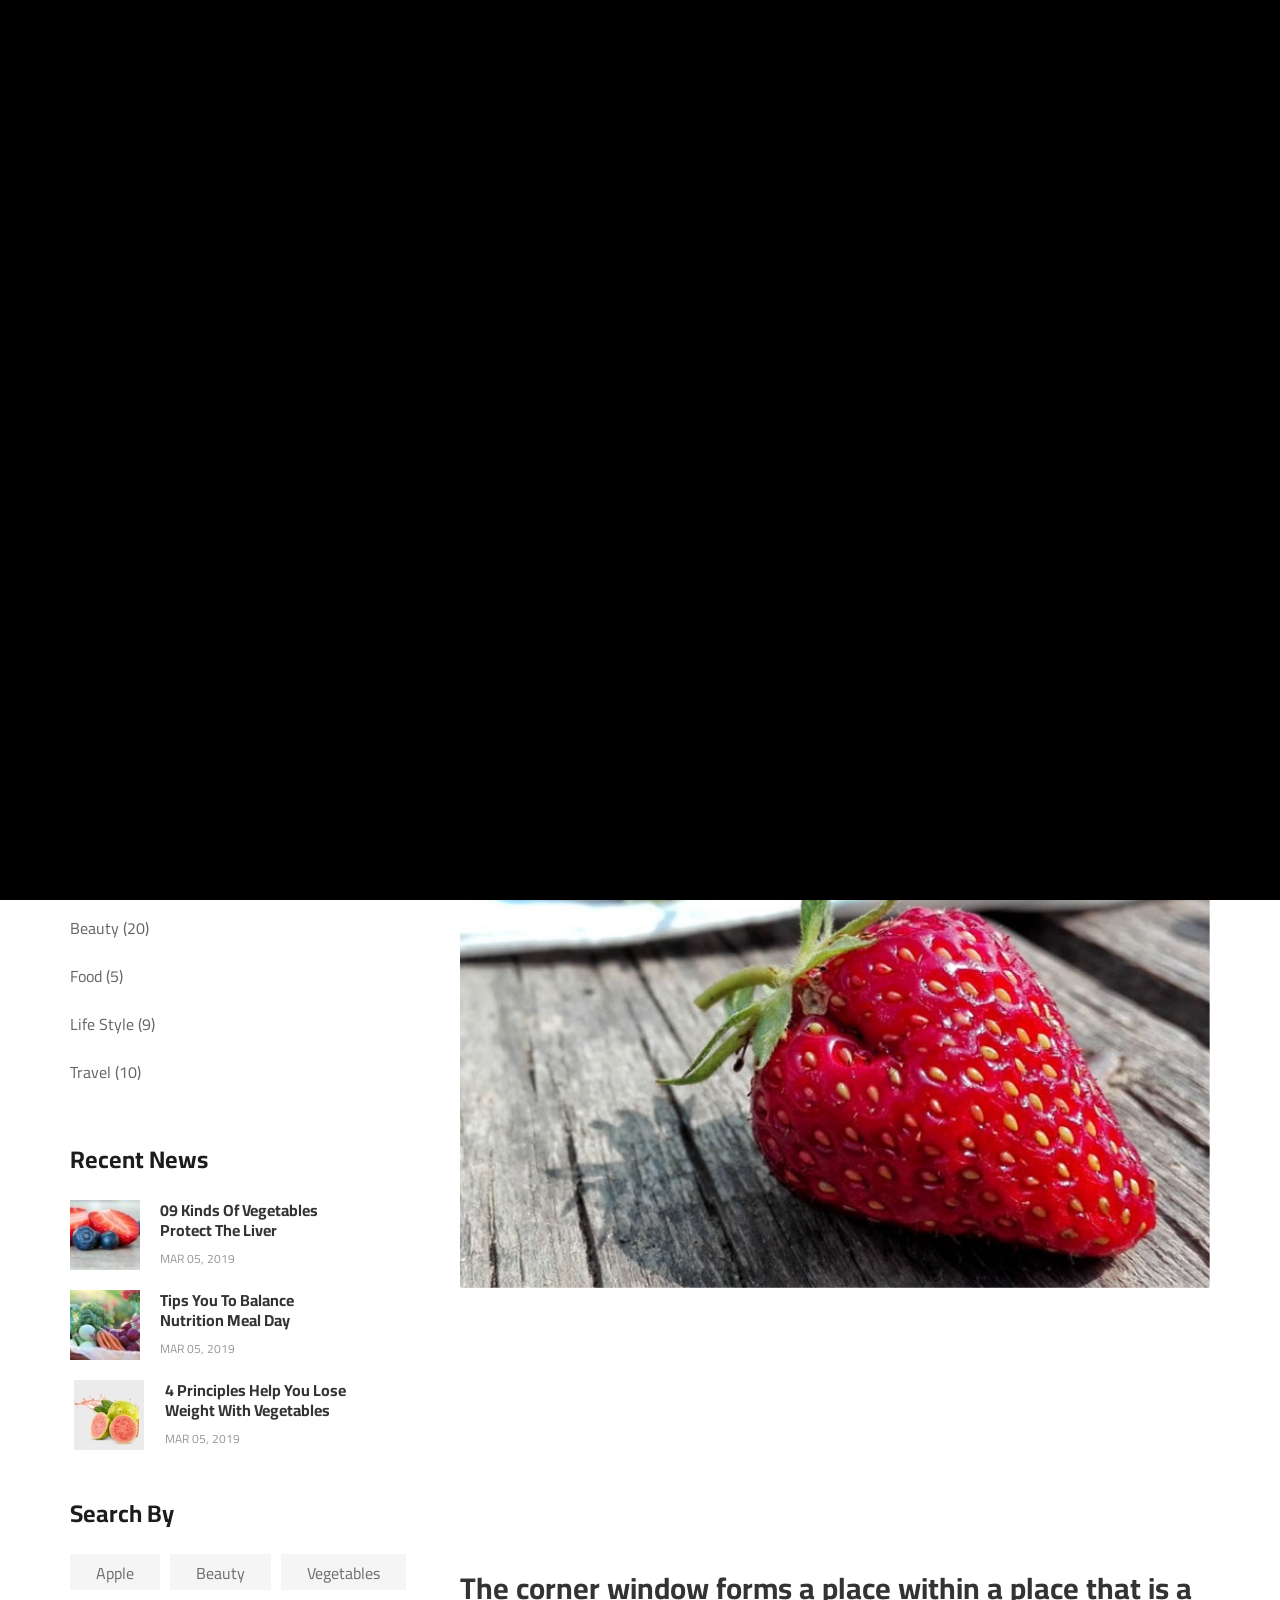
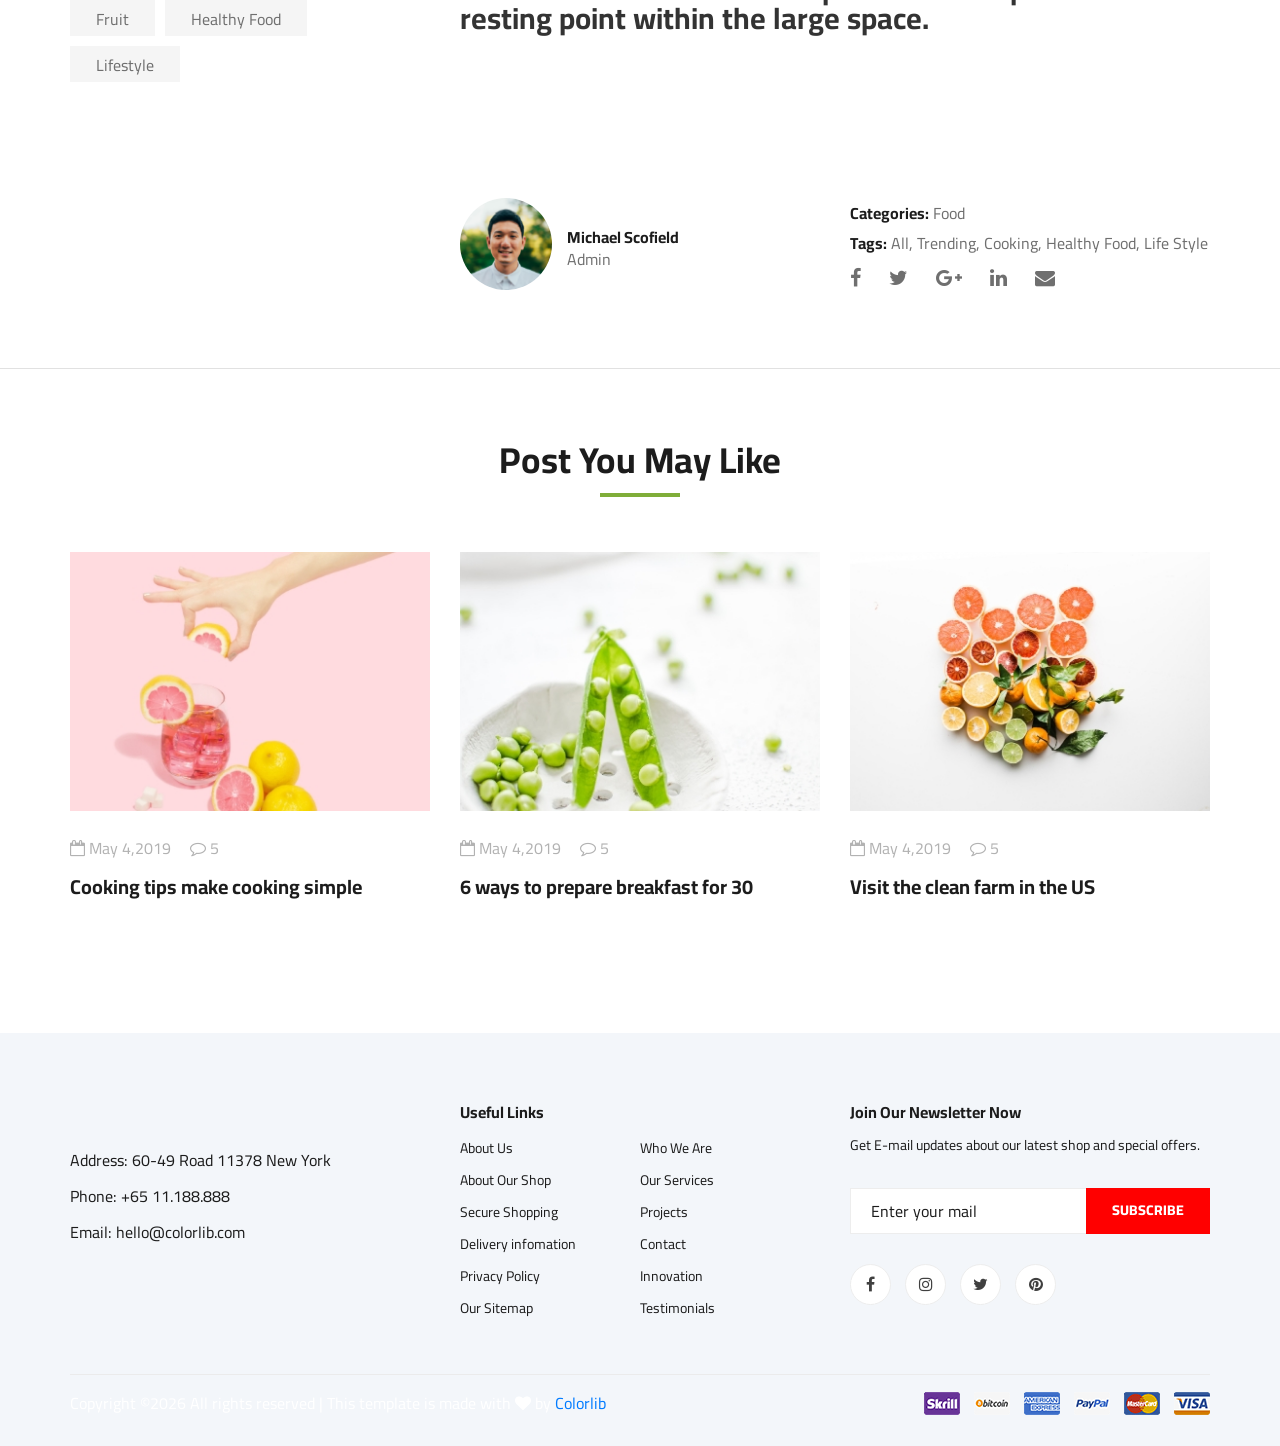
==== blog-details.html @ d7f4dfcf "Primera subida" ====
<!DOCTYPE html>
<html lang="zxx">

<head>
    <meta charset="UTF-8">
    <meta name="description" content="Ogani Template">
    <meta name="keywords" content="Ogani, unica, creative, html">
    <meta name="viewport" content="width=device-width, initial-scale=1.0">
    <meta http-equiv="X-UA-Compatible" content="ie=edge">
    <title>Ogani | Template</title>

    <!-- Google Font -->
    <link href="https://fonts.googleapis.com/css2?family=Cairo:wght@200;300;400;600;900&display=swap" rel="stylesheet">

    <!-- Css Styles -->
    <link rel="stylesheet" href="css/bootstrap.min.css" type="text/css">
    <link rel="stylesheet" href="css/font-awesome.min.css" type="text/css">
    <link rel="stylesheet" href="css/elegant-icons.css" type="text/css">
    <link rel="stylesheet" href="css/nice-select.css" type="text/css">
    <link rel="stylesheet" href="css/jquery-ui.min.css" type="text/css">
    <link rel="stylesheet" href="css/owl.carousel.min.css" type="text/css">
    <link rel="stylesheet" href="css/slicknav.min.css" type="text/css">
    <link rel="stylesheet" href="css/style.css" type="text/css">
</head>

<body>
    <!-- Page Preloder -->
    <div id="preloder">
        <div class="loader"></div>
    </div>

    <!-- Humberger Begin -->
    <div class="humberger__menu__overlay"></div>
    <div class="humberger__menu__wrapper">
        <div class="humberger__menu__logo">
            <a href="#"><img src="img/logo.png" alt=""></a>
        </div>
        <div class="humberger__menu__cart">
            <ul>
                <li><a href="#"><i class="fa fa-heart"></i> <span>1</span></a></li>
                <li><a href="#"><i class="fa fa-shopping-bag"></i> <span>3</span></a></li>
            </ul>
            <div class="header__cart__price">item: <span>$150.00</span></div>
        </div>
        <div class="humberger__menu__widget">
            <div class="header__top__right__language">
                <img src="img/language.png" alt="">
                <div>English</div>
                <span class="arrow_carrot-down"></span>
                <ul>
                    <li><a href="#">Spanis</a></li>
                    <li><a href="#">English</a></li>
                </ul>
            </div>
            <div class="header__top__right__auth">
                <a href="#"><i class="fa fa-user"></i> Login</a>
            </div>
        </div>
        <nav class="humberger__menu__nav mobile-menu">
            <ul>
                <li class="active"><a href="./index.html">Home</a></li>
                <li><a href="./shop-grid.html">Shop</a></li>
                <li><a href="#">Pages</a>
                    <ul class="header__menu__dropdown">
                        <li><a href="./shop-details.html">Shop Details</a></li>
                        <li><a href="./shoping-cart.html">Shoping Cart</a></li>
                        <li><a href="./checkout.html">Check Out</a></li>
                        <li><a href="./blog-details.html">Blog Details</a></li>
                    </ul>
                </li>
                <li><a href="./blog.html">Blog</a></li>
                <li><a href="./contact.html">Contact</a></li>
            </ul>
        </nav>
        <div id="mobile-menu-wrap"></div>
        <div class="header__top__right__social">
            <a href="#"><i class="fa fa-facebook"></i></a>
            <a href="#"><i class="fa fa-twitter"></i></a>
            <a href="#"><i class="fa fa-linkedin"></i></a>
            <a href="#"><i class="fa fa-pinterest-p"></i></a>
        </div>
        <div class="humberger__menu__contact">
            <ul>
                <li><i class="fa fa-envelope"></i> hello@colorlib.com</li>
                <li>Free Shipping for all Order of $99</li>
            </ul>
        </div>
    </div>
    <!-- Humberger End -->

    <!-- Header Section Begin -->
    <header class="header">
        <div class="header__top">
            <div class="container">
                <div class="row">
                    <div class="col-lg-6">
                        <div class="header__top__left">
                            <ul>
                                <li><i class="fa fa-envelope"></i> hello@colorlib.com</li>
                                <li>Free Shipping for all Order of $99</li>
                            </ul>
                        </div>
                    </div>
                    <div class="col-lg-6">
                        <div class="header__top__right">
                            <div class="header__top__right__social">
                                <a href="#"><i class="fa fa-facebook"></i></a>
                                <a href="#"><i class="fa fa-twitter"></i></a>
                                <a href="#"><i class="fa fa-linkedin"></i></a>
                                <a href="#"><i class="fa fa-pinterest-p"></i></a>
                            </div>
                            <div class="header__top__right__language">
                                <img src="img/language.png" alt="">
                                <div>English</div>
                                <span class="arrow_carrot-down"></span>
                                <ul>
                                    <li><a href="#">Spanis</a></li>
                                    <li><a href="#">English</a></li>
                                </ul>
                            </div>
                            <div class="header__top__right__auth">
                                <a href="#"><i class="fa fa-user"></i> Login</a>
                            </div>
                        </div>
                    </div>
                </div>
            </div>
        </div>
        <div class="container">
            <div class="row">
                <div class="col-lg-3">
                    <div class="header__logo">
                        <a href="./index.html"><img src="img/logo.png" alt=""></a>
                    </div>
                </div>
                <div class="col-lg-6">
                    <nav class="header__menu">
                        <ul>
                            <li><a href="./index.html">Home</a></li>
                            <li><a href="./shop-grid.html">Shop</a></li>
                            <li><a href="#">Pages</a>
                                <ul class="header__menu__dropdown">
                                    <li><a href="./shop-details.html">Shop Details</a></li>
                                    <li><a href="./shoping-cart.html">Shoping Cart</a></li>
                                    <li><a href="./checkout.html">Check Out</a></li>
                                    <li><a href="./blog-details.html">Blog Details</a></li>
                                </ul>
                            </li>
                            <li class="active"><a href="./blog.html">Blog</a></li>
                            <li><a href="./contact.html">Contact</a></li>
                        </ul>
                    </nav>
                </div>
                <div class="col-lg-3">
                    <div class="header__cart">
                        <ul>
                            <li><a href="#"><i class="fa fa-heart"></i> <span>1</span></a></li>
                            <li><a href="#"><i class="fa fa-shopping-bag"></i> <span>3</span></a></li>
                        </ul>
                        <div class="header__cart__price">item: <span>$150.00</span></div>
                    </div>
                </div>
            </div>
            <div class="humberger__open">
                <i class="fa fa-bars"></i>
            </div>
        </div>
    </header>
    <!-- Header Section End -->

    <!-- Hero Section Begin -->
    <section class="hero hero-normal">
        <div class="container">
            <div class="row">
                <div class="col-lg-3">
                    <div class="hero__categories">
                        <div class="hero__categories__all">
                            <i class="fa fa-bars"></i>
                            <span>All departments</span>
                        </div>
                        <ul>
                            <li><a href="#">Fresh Meat</a></li>
                            <li><a href="#">Vegetables</a></li>
                            <li><a href="#">Fruit & Nut Gifts</a></li>
                            <li><a href="#">Fresh Berries</a></li>
                            <li><a href="#">Ocean Foods</a></li>
                            <li><a href="#">Butter & Eggs</a></li>
                            <li><a href="#">Fastfood</a></li>
                            <li><a href="#">Fresh Onion</a></li>
                            <li><a href="#">Papayaya & Crisps</a></li>
                            <li><a href="#">Oatmeal</a></li>
                            <li><a href="#">Fresh Bananas</a></li>
                        </ul>
                    </div>
                </div>
                <div class="col-lg-9">
                    <div class="hero__search">
                        <div class="hero__search__form">
                            <form action="#">
                                <div class="hero__search__categories">
                                    All Categories
                                    <span class="arrow_carrot-down"></span>
                                </div>
                                <input type="text" placeholder="What do yo u need?">
                                <button type="submit" class="site-btn">SEARCH</button>
                            </form>
                        </div>
                        <div class="hero__search__phone">
                            <div class="hero__search__phone__icon">
                                <i class="fa fa-phone"></i>
                            </div>
                            <div class="hero__search__phone__text">
                                <h5>+65 11.188.888</h5>
                                <span>support 24/7 time</span>
                            </div>
                        </div>
                    </div>
                </div>
            </div>
        </div>
    </section>
    <!-- Hero Section End -->

    <!-- Blog Details Hero Begin -->
    <section class="blog-details-hero set-bg" data-setbg="img/blog/details/details-hero.jpg">
        <div class="container">
            <div class="row">
                <div class="col-lg-12">
                    <div class="blog__details__hero__text">
                        <h2>The Moment You Need To Remove Garlic From The Menu</h2>
                        <ul>
                            <li>By Michael Scofield</li>
                            <li>January 14, 2019</li>
                            <li>8 Comments</li>
                        </ul>
                    </div>
                </div>
            </div>
        </div>
    </section>
    <!-- Blog Details Hero End -->

    <!-- Blog Details Section Begin -->
    <section class="blog-details spad">
        <div class="container">
            <div class="row">
                <div class="col-lg-4 col-md-5 order-md-1 order-2">
                    <div class="blog__sidebar">
                        <div class="blog__sidebar__search">
                            <form action="#">
                                <input type="text" placeholder="Search...">
                                <button type="submit"><span class="icon_search"></span></button>
                            </form>
                        </div>
                        <div class="blog__sidebar__item">
                            <h4>Categories</h4>
                            <ul>
                                <li><a href="#">All</a></li>
                                <li><a href="#">Beauty (20)</a></li>
                                <li><a href="#">Food (5)</a></li>
                                <li><a href="#">Life Style (9)</a></li>
                                <li><a href="#">Travel (10)</a></li>
                            </ul>
                        </div>
                        <div class="blog__sidebar__item">
                            <h4>Recent News</h4>
                            <div class="blog__sidebar__recent">
                                <a href="#" class="blog__sidebar__recent__item">
                                    <div class="blog__sidebar__recent__item__pic">
                                        <img src="img/blog/sidebar/sr-1.jpg" alt="">
                                    </div>
                                    <div class="blog__sidebar__recent__item__text">
                                        <h6>09 Kinds Of Vegetables<br /> Protect The Liver</h6>
                                        <span>MAR 05, 2019</span>
                                    </div>
                                </a>
                                <a href="#" class="blog__sidebar__recent__item">
                                    <div class="blog__sidebar__recent__item__pic">
                                        <img src="img/blog/sidebar/sr-2.jpg" alt="">
                                    </div>
                                    <div class="blog__sidebar__recent__item__text">
                                        <h6>Tips You To Balance<br /> Nutrition Meal Day</h6>
                                        <span>MAR 05, 2019</span>
                                    </div>
                                </a>
                                <a href="#" class="blog__sidebar__recent__item">
                                    <div class="blog__sidebar__recent__item__pic">
                                        <img src="img/blog/sidebar/sr-3.jpg" alt="">
                                    </div>
                                    <div class="blog__sidebar__recent__item__text">
                                        <h6>4 Principles Help You Lose <br />Weight With Vegetables</h6>
                                        <span>MAR 05, 2019</span>
                                    </div>
                                </a>
                            </div>
                        </div>
                        <div class="blog__sidebar__item">
                            <h4>Search By</h4>
                            <div class="blog__sidebar__item__tags">
                                <a href="#">Apple</a>
                                <a href="#">Beauty</a>
                                <a href="#">Vegetables</a>
                                <a href="#">Fruit</a>
                                <a href="#">Healthy Food</a>
                                <a href="#">Lifestyle</a>
                            </div>
                        </div>
                    </div>
                </div>
                <div class="col-lg-8 col-md-7 order-md-1 order-1">
                    <div class="blog__details__text">
                        <img src="img/blog/details/details-pic.jpg" alt="">
                        <p>Sed porttitor lectus nibh. Vestibulum ac diam sit amet quam vehicula elementum sed sit amet
                            dui. Curabitur non nulla sit amet nisl tempus convallis quis ac lectus. Mauris blandit
                            aliquet elit, eget tincidunt nibh pulvinar a. Vivamus magna justo, lacinia eget consectetur
                            sed, convallis at tellus. Sed porttitor lectus nibh. Donec sollicitudin molestie malesuada.
                            Curabitur non nulla sit amet nisl tempus convallis quis ac lectus. Proin eget tortor risus.
                            Donec rutrum congue leo eget malesuada. Curabitur non nulla sit amet nisl tempus convallis
                            quis ac lectus. Donec sollicitudin molestie malesuada. Nulla quis lorem ut libero malesuada
                            feugiat. Curabitur arcu erat, accumsan id imperdiet et, porttitor at sem.</p>
                        <h3>The corner window forms a place within a place that is a resting point within the large
                            space.</h3>
                        <p>The study area is located at the back with a view of the vast nature. Together with the other
                            buildings, a congruent story has been managed in which the whole has a reinforcing effect on
                            the components. The use of materials seeks connection to the main house, the adjacent
                            stables</p>
                    </div>
                    <div class="blog__details__content">
                        <div class="row">
                            <div class="col-lg-6">
                                <div class="blog__details__author">
                                    <div class="blog__details__author__pic">
                                        <img src="img/blog/details/details-author.jpg" alt="">
                                    </div>
                                    <div class="blog__details__author__text">
                                        <h6>Michael Scofield</h6>
                                        <span>Admin</span>
                                    </div>
                                </div>
                            </div>
                            <div class="col-lg-6">
                                <div class="blog__details__widget">
                                    <ul>
                                        <li><span>Categories:</span> Food</li>
                                        <li><span>Tags:</span> All, Trending, Cooking, Healthy Food, Life Style</li>
                                    </ul>
                                    <div class="blog__details__social">
                                        <a href="#"><i class="fa fa-facebook"></i></a>
                                        <a href="#"><i class="fa fa-twitter"></i></a>
                                        <a href="#"><i class="fa fa-google-plus"></i></a>
                                        <a href="#"><i class="fa fa-linkedin"></i></a>
                                        <a href="#"><i class="fa fa-envelope"></i></a>
                                    </div>
                                </div>
                            </div>
                        </div>
                    </div>
                </div>
            </div>
        </div>
    </section>
    <!-- Blog Details Section End -->

    <!-- Related Blog Section Begin -->
    <section class="related-blog spad">
        <div class="container">
            <div class="row">
                <div class="col-lg-12">
                    <div class="section-title related-blog-title">
                        <h2>Post You May Like</h2>
                    </div>
                </div>
            </div>
            <div class="row">
                <div class="col-lg-4 col-md-4 col-sm-6">
                    <div class="blog__item">
                        <div class="blog__item__pic">
                            <img src="img/blog/blog-1.jpg" alt="">
                        </div>
                        <div class="blog__item__text">
                            <ul>
                                <li><i class="fa fa-calendar-o"></i> May 4,2019</li>
                                <li><i class="fa fa-comment-o"></i> 5</li>
                            </ul>
                            <h5><a href="#">Cooking tips make cooking simple</a></h5>
                            <p>Sed quia non numquam modi tempora indunt ut labore et dolore magnam aliquam quaerat </p>
                        </div>
                    </div>
                </div>
                <div class="col-lg-4 col-md-4 col-sm-6">
                    <div class="blog__item">
                        <div class="blog__item__pic">
                            <img src="img/blog/blog-2.jpg" alt="">
                        </div>
                        <div class="blog__item__text">
                            <ul>
                                <li><i class="fa fa-calendar-o"></i> May 4,2019</li>
                                <li><i class="fa fa-comment-o"></i> 5</li>
                            </ul>
                            <h5><a href="#">6 ways to prepare breakfast for 30</a></h5>
                            <p>Sed quia non numquam modi tempora indunt ut labore et dolore magnam aliquam quaerat </p>
                        </div>
                    </div>
                </div>
                <div class="col-lg-4 col-md-4 col-sm-6">
                    <div class="blog__item">
                        <div class="blog__item__pic">
                            <img src="img/blog/blog-3.jpg" alt="">
                        </div>
                        <div class="blog__item__text">
                            <ul>
                                <li><i class="fa fa-calendar-o"></i> May 4,2019</li>
                                <li><i class="fa fa-comment-o"></i> 5</li>
                            </ul>
                            <h5><a href="#">Visit the clean farm in the US</a></h5>
                            <p>Sed quia non numquam modi tempora indunt ut labore et dolore magnam aliquam quaerat </p>
                        </div>
                    </div>
                </div>
            </div>
        </div>
    </section>
    <!-- Related Blog Section End -->

    <!-- Footer Section Begin -->
    <footer class="footer spad">
        <div class="container">
            <div class="row">
                <div class="col-lg-3 col-md-6 col-sm-6">
                    <div class="footer__about">
                        <div class="footer__about__logo">
                            <a href="./index.html"><img src="img/logo.png" alt=""></a>
                        </div>
                        <ul>
                            <li>Address: 60-49 Road 11378 New York</li>
                            <li>Phone: +65 11.188.888</li>
                            <li>Email: hello@colorlib.com</li>
                        </ul>
                    </div>
                </div>
                <div class="col-lg-4 col-md-6 col-sm-6 offset-lg-1">
                    <div class="footer__widget">
                        <h6>Useful Links</h6>
                        <ul>
                            <li><a href="#">About Us</a></li>
                            <li><a href="#">About Our Shop</a></li>
                            <li><a href="#">Secure Shopping</a></li>
                            <li><a href="#">Delivery infomation</a></li>
                            <li><a href="#">Privacy Policy</a></li>
                            <li><a href="#">Our Sitemap</a></li>
                        </ul>
                        <ul>
                            <li><a href="#">Who We Are</a></li>
                            <li><a href="#">Our Services</a></li>
                            <li><a href="#">Projects</a></li>
                            <li><a href="#">Contact</a></li>
                            <li><a href="#">Innovation</a></li>
                            <li><a href="#">Testimonials</a></li>
                        </ul>
                    </div>
                </div>
                <div class="col-lg-4 col-md-12">
                    <div class="footer__widget">
                        <h6>Join Our Newsletter Now</h6>
                        <p>Get E-mail updates about our latest shop and special offers.</p>
                        <form action="#">
                            <input type="text" placeholder="Enter your mail">
                            <button type="submit" class="site-btn">Subscribe</button>
                        </form>
                        <div class="footer__widget__social">
                            <a href="#"><i class="fa fa-facebook"></i></a>
                            <a href="#"><i class="fa fa-instagram"></i></a>
                            <a href="#"><i class="fa fa-twitter"></i></a>
                            <a href="#"><i class="fa fa-pinterest"></i></a>
                        </div>
                    </div>
                </div>
            </div>
            <div class="row">
                <div class="col-lg-12">
                    <div class="footer__copyright">
                        <div class="footer__copyright__text"><p><!-- Link back to Colorlib can't be removed. Template is licensed under CC BY 3.0. -->
  Copyright &copy;<script>document.write(new Date().getFullYear());</script> All rights reserved | This template is made with <i class="fa fa-heart" aria-hidden="true"></i> by <a href="https://colorlib.com" target="_blank">Colorlib</a>
  <!-- Link back to Colorlib can't be removed. Template is licensed under CC BY 3.0. --></p></div>
                        <div class="footer__copyright__payment"><img src="img/payment-item.png" alt=""></div>
                    </div>
                </div>
            </div>
        </div>
    </footer>
    <!-- Footer Section End -->

    <!-- Js Plugins -->
    <script src="js/jquery-3.3.1.min.js"></script>
    <script src="js/bootstrap.min.js"></script>
    <script src="js/jquery.nice-select.min.js"></script>
    <script src="js/jquery-ui.min.js"></script>
    <script src="js/jquery.slicknav.js"></script>
    <script src="js/mixitup.min.js"></script>
    <script src="js/owl.carousel.min.js"></script>
    <script src="js/main.js"></script>



</body>

</html>
---- css/elegant-icons.css ----
@font-face {
	font-family: 'ElegantIcons';
	src:url('../fonts/ElegantIcons.eot');
	src:url('../fonts/ElegantIcons.eot?#iefix') format('embedded-opentype'),
		url('../fonts/ElegantIcons.woff') format('woff'),
		url('../fonts/ElegantIcons.ttf') format('truetype'),
		url('../fonts/ElegantIcons.svg#ElegantIcons') format('svg');
	font-weight: normal;
	font-style: normal;
}

/* Use the following CSS code if you want to use data attributes for inserting your icons */
[data-icon]:before {
	font-family: 'ElegantIcons';
	content: attr(data-icon);
	speak: none;
	font-weight: normal;
	font-variant: normal;
	text-transform: none;
	line-height: 1;
	-webkit-font-smoothing: antialiased;
	-moz-osx-font-smoothing: grayscale;
}

/* Use the following CSS code if you want to have a class per icon */
/*
Instead of a list of all class selectors,
you can use the generic selector below, but it's slower:
[class*="your-class-prefix"] {
*/
.arrow_up, .arrow_down, .arrow_left, .arrow_right, .arrow_left-up, .arrow_right-up, .arrow_right-down, .arrow_left-down, .arrow-up-down, .arrow_up-down_alt, .arrow_left-right_alt, .arrow_left-right, .arrow_expand_alt2, .arrow_expand_alt, .arrow_condense, .arrow_expand, .arrow_move, .arrow_carrot-up, .arrow_carrot-down, .arrow_carrot-left, .arrow_carrot-right, .arrow_carrot-2up, .arrow_carrot-2down, .arrow_carrot-2left, .arrow_carrot-2right, .arrow_carrot-up_alt2, .arrow_carrot-down_alt2, .arrow_carrot-left_alt2, .arrow_carrot-right_alt2, .arrow_carrot-2up_alt2, .arrow_carrot-2down_alt2, .arrow_carrot-2left_alt2, .arrow_carrot-2right_alt2, .arrow_triangle-up, .arrow_triangle-down, .arrow_triangle-left, .arrow_triangle-right, .arrow_triangle-up_alt2, .arrow_triangle-down_alt2, .arrow_triangle-left_alt2, .arrow_triangle-right_alt2, .arrow_back, .icon_minus-06, .icon_plus, .icon_close, .icon_check, .icon_minus_alt2, .icon_plus_alt2, .icon_close_alt2, .icon_check_alt2, .icon_zoom-out_alt, .icon_zoom-in_alt, .icon_search, .icon_box-empty, .icon_box-selected, .icon_minus-box, .icon_plus-box, .icon_box-checked, .icon_circle-empty, .icon_circle-slelected, .icon_stop_alt2, .icon_stop, .icon_pause_alt2, .icon_pause, .icon_menu, .icon_menu-square_alt2, .icon_menu-circle_alt2, .icon_ul, .icon_ol, .icon_adjust-horiz, .icon_adjust-vert, .icon_document_alt, .icon_documents_alt, .icon_pencil, .icon_pencil-edit_alt, .icon_pencil-edit, .icon_folder-alt, .icon_folder-open_alt, .icon_folder-add_alt, .icon_info_alt, .icon_error-oct_alt, .icon_error-circle_alt, .icon_error-triangle_alt, .icon_question_alt2, .icon_question, .icon_comment_alt, .icon_chat_alt, .icon_vol-mute_alt, .icon_volume-low_alt, .icon_volume-high_alt, .icon_quotations, .icon_quotations_alt2, .icon_clock_alt, .icon_lock_alt, .icon_lock-open_alt, .icon_key_alt, .icon_cloud_alt, .icon_cloud-upload_alt, .icon_cloud-download_alt, .icon_image, .icon_images, .icon_lightbulb_alt, .icon_gift_alt, .icon_house_alt, .icon_genius, .icon_mobile, .icon_tablet, .icon_laptop, .icon_desktop, .icon_camera_alt, .icon_mail_alt, .icon_cone_alt, .icon_ribbon_alt, .icon_bag_alt, .icon_creditcard, .icon_cart_alt, .icon_paperclip, .icon_tag_alt, .icon_tags_alt, .icon_trash_alt, .icon_cursor_alt, .icon_mic_alt, .icon_compass_alt, .icon_pin_alt, .icon_pushpin_alt, .icon_map_alt, .icon_drawer_alt, .icon_toolbox_alt, .icon_book_alt, .icon_calendar, .icon_film, .icon_table, .icon_contacts_alt, .icon_headphones, .icon_lifesaver, .icon_piechart, .icon_refresh, .icon_link_alt, .icon_link, .icon_loading, .icon_blocked, .icon_archive_alt, .icon_heart_alt, .icon_star_alt, .icon_star-half_alt, .icon_star, .icon_star-half, .icon_tools, .icon_tool, .icon_cog, .icon_cogs, .arrow_up_alt, .arrow_down_alt, .arrow_left_alt, .arrow_right_alt, .arrow_left-up_alt, .arrow_right-up_alt, .arrow_right-down_alt, .arrow_left-down_alt, .arrow_condense_alt, .arrow_expand_alt3, .arrow_carrot_up_alt, .arrow_carrot-down_alt, .arrow_carrot-left_alt, .arrow_carrot-right_alt, .arrow_carrot-2up_alt, .arrow_carrot-2dwnn_alt, .arrow_carrot-2left_alt, .arrow_carrot-2right_alt, .arrow_triangle-up_alt, .arrow_triangle-down_alt, .arrow_triangle-left_alt, .arrow_triangle-right_alt, .icon_minus_alt, .icon_plus_alt, .icon_close_alt, .icon_check_alt, .icon_zoom-out, .icon_zoom-in, .icon_stop_alt, .icon_menu-square_alt, .icon_menu-circle_alt, .icon_document, .icon_documents, .icon_pencil_alt, .icon_folder, .icon_folder-open, .icon_folder-add, .icon_folder_upload, .icon_folder_download, .icon_info, .icon_error-circle, .icon_error-oct, .icon_error-triangle, .icon_question_alt, .icon_comment, .icon_chat, .icon_vol-mute, .icon_volume-low, .icon_volume-high, .icon_quotations_alt, .icon_clock, .icon_lock, .icon_lock-open, .icon_key, .icon_cloud, .icon_cloud-upload, .icon_cloud-download, .icon_lightbulb, .icon_gift, .icon_house, .icon_camera, .icon_mail, .icon_cone, .icon_ribbon, .icon_bag, .icon_cart, .icon_tag, .icon_tags, .icon_trash, .icon_cursor, .icon_mic, .icon_compass, .icon_pin, .icon_pushpin, .icon_map, .icon_drawer, .icon_toolbox, .icon_book, .icon_contacts, .icon_archive, .icon_heart, .icon_profile, .icon_group, .icon_grid-2x2, .icon_grid-3x3, .icon_music, .icon_pause_alt, .icon_phone, .icon_upload, .icon_download, .social_facebook, .social_twitter, .social_pinterest, .social_googleplus, .social_tumblr, .social_tumbleupon, .social_wordpress, .social_instagram, .social_dribbble, .social_vimeo, .social_linkedin, .social_rss, .social_deviantart, .social_share, .social_myspace, .social_skype, .social_youtube, .social_picassa, .social_googledrive, .social_flickr, .social_blogger, .social_spotify, .social_delicious, .social_facebook_circle, .social_twitter_circle, .social_pinterest_circle, .social_googleplus_circle, .social_tumblr_circle, .social_stumbleupon_circle, .social_wordpress_circle, .social_instagram_circle, .social_dribbble_circle, .social_vimeo_circle, .social_linkedin_circle, .social_rss_circle, .social_deviantart_circle, .social_share_circle, .social_myspace_circle, .social_skype_circle, .social_youtube_circle, .social_picassa_circle, .social_googledrive_alt2, .social_flickr_circle, .social_blogger_circle, .social_spotify_circle, .social_delicious_circle, .social_facebook_square, .social_twitter_square, .social_pinterest_square, .social_googleplus_square, .social_tumblr_square, .social_stumbleupon_square, .social_wordpress_square, .social_instagram_square, .social_dribbble_square, .social_vimeo_square, .social_linkedin_square, .social_rss_square, .social_deviantart_square, .social_share_square, .social_myspace_square, .social_skype_square, .social_youtube_square, .social_picassa_square, .social_googledrive_square, .social_flickr_square, .social_blogger_square, .social_spotify_square, .social_delicious_square, .icon_printer, .icon_calulator, .icon_building, .icon_floppy, .icon_drive, .icon_search-2, .icon_id, .icon_id-2, .icon_puzzle, .icon_like, .icon_dislike, .icon_mug, .icon_currency, .icon_wallet, .icon_pens, .icon_easel, .icon_flowchart, .icon_datareport, .icon_briefcase, .icon_shield, .icon_percent, .icon_globe, .icon_globe-2, .icon_target, .icon_hourglass, .icon_balance, .icon_rook, .icon_printer-alt, .icon_calculator_alt, .icon_building_alt, .icon_floppy_alt, .icon_drive_alt, .icon_search_alt, .icon_id_alt, .icon_id-2_alt, .icon_puzzle_alt, .icon_like_alt, .icon_dislike_alt, .icon_mug_alt, .icon_currency_alt, .icon_wallet_alt, .icon_pens_alt, .icon_easel_alt, .icon_flowchart_alt, .icon_datareport_alt, .icon_briefcase_alt, .icon_shield_alt, .icon_percent_alt, .icon_globe_alt, .icon_clipboard {
	font-family: 'ElegantIcons';
	speak: none;
	font-style: normal;
	font-weight: normal;
	font-variant: normal;
	text-transform: none;
	line-height: 1;
	-webkit-font-smoothing: antialiased;
}
.arrow_up:before {
	content: "\21";
}
.arrow_down:before {
	content: "\22";
}
.arrow_left:before {
	content: "\23";
}
.arrow_right:before {
	content: "\24";
}
.arrow_left-up:before {
	content: "\25";
}
.arrow_right-up:before {
	content: "\26";
}
.arrow_right-down:before {
	content: "\27";
}
.arrow_left-down:before {
	content: "\28";
}
.arrow-up-down:before {
	content: "\29";
}
.arrow_up-down_alt:before {
	content: "\2a";
}
.arrow_left-right_alt:before {
	content: "\2b";
}
.arrow_left-right:before {
	content: "\2c";
}
.arrow_expand_alt2:before {
	content: "\2d";
}
.arrow_expand_alt:before {
	content: "\2e";
}
.arrow_condense:before {
	content: "\2f";
}
.arrow_expand:before {
	content: "\30";
}
.arrow_move:before {
	content: "\31";
}
.arrow_carrot-up:before {
	content: "\32";
}
.arrow_carrot-down:before {
	content: "\33";
}
.arrow_carrot-left:before {
	content: "\34";
}
.arrow_carrot-right:before {
	content: "\35";
}
.arrow_carrot-2up:before {
	content: "\36";
}
.arrow_carrot-2down:before {
	content: "\37";
}
.arrow_carrot-2left:before {
	content: "\38";
}
.arrow_carrot-2right:before {
	content: "\39";
}
.arrow_carrot-up_alt2:before {
	content: "\3a";
}
.arrow_carrot-down_alt2:before {
	content: "\3b";
}
.arrow_carrot-left_alt2:before {
	content: "\3c";
}
.arrow_carrot-right_alt2:before {
	content: "\3d";
}
.arrow_carrot-2up_alt2:before {
	content: "\3e";
}
.arrow_carrot-2down_alt2:before {
	content: "\3f";
}
.arrow_carrot-2left_alt2:before {
	content: "\40";
}
.arrow_carrot-2right_alt2:before {
	content: "\41";
}
.arrow_triangle-up:before {
	content: "\42";
}
.arrow_triangle-down:before {
	content: "\43";
}
.arrow_triangle-left:before {
	content: "\44";
}
.arrow_triangle-right:before {
	content: "\45";
}
.arrow_triangle-up_alt2:before {
	content: "\46";
}
.arrow_triangle-down_alt2:before {
	content: "\47";
}
.arrow_triangle-left_alt2:before {
	content: "\48";
}
.arrow_triangle-right_alt2:before {
	content: "\49";
}
.arrow_back:before {
	content: "\4a";
}
.icon_minus-06:before {
	content: "\4b";
}
.icon_plus:before {
	content: "\4c";
}
.icon_close:before {
	content: "\4d";
}
.icon_check:before {
	content: "\4e";
}
.icon_minus_alt2:before {
	content: "\4f";
}
.icon_plus_alt2:before {
	content: "\50";
}
.icon_close_alt2:before {
	content: "\51";
}
.icon_check_alt2:before {
	content: "\52";
}
.icon_zoom-out_alt:before {
	content: "\53";
}
.icon_zoom-in_alt:before {
	content: "\54";
}
.icon_search:before {
	content: "\55";
}
.icon_box-empty:before {
	content: "\56";
}
.icon_box-selected:before {
	content: "\57";
}
.icon_minus-box:before {
	content: "\58";
}
.icon_plus-box:before {
	content: "\59";
}
.icon_box-checked:before {
	content: "\5a";
}
.icon_circle-empty:before {
	content: "\5b";
}
.icon_circle-slelected:before {
	content: "\5c";
}
.icon_stop_alt2:before {
	content: "\5d";
}
.icon_stop:before {
	content: "\5e";
}
.icon_pause_alt2:before {
	content: "\5f";
}
.icon_pause:before {
	content: "\60";
}
.icon_menu:before {
	content: "\61";
}
.icon_menu-square_alt2:before {
	content: "\62";
}
.icon_menu-circle_alt2:before {
	content: "\63";
}
.icon_ul:before {
	content: "\64";
}
.icon_ol:before {
	content: "\65";
}
.icon_adjust-horiz:before {
	content: "\66";
}
.icon_adjust-vert:before {
	content: "\67";
}
.icon_document_alt:before {
	content: "\68";
}
.icon_documents_alt:before {
	content: "\69";
}
.icon_pencil:before {
	content: "\6a";
}
.icon_pencil-edit_alt:before {
	content: "\6b";
}
.icon_pencil-edit:before {
	content: "\6c";
}
.icon_folder-alt:before {
	content: "\6d";
}
.icon_folder-open_alt:before {
	content: "\6e";
}
.icon_folder-add_alt:before {
	content: "\6f";
}
.icon_info_alt:before {
	content: "\70";
}
.icon_error-oct_alt:before {
	content: "\71";
}
.icon_error-circle_alt:before {
	content: "\72";
}
.icon_error-triangle_alt:before {
	content: "\73";
}
.icon_question_alt2:before {
	content: "\74";
}
.icon_question:before {
	content: "\75";
}
.icon_comment_alt:before {
	content: "\76";
}
.icon_chat_alt:before {
	content: "\77";
}
.icon_vol-mute_alt:before {
	content: "\78";
}
.icon_volume-low_alt:before {
	content: "\79";
}
.icon_volume-high_alt:before {
	content: "\7a";
}
.icon_quotations:before {
	content: "\7b";
}
.icon_quotations_alt2:before {
	content: "\7c";
}
.icon_clock_alt:before {
	content: "\7d";
}
.icon_lock_alt:before {
	content: "\7e";
}
.icon_lock-open_alt:before {
	content: "\e000";
}
.icon_key_alt:before {
	content: "\e001";
}
.icon_cloud_alt:before {
	content: "\e002";
}
.icon_cloud-upload_alt:before {
	content: "\e003";
}
.icon_cloud-download_alt:before {
	content: "\e004";
}
.icon_image:before {
	content: "\e005";
}
.icon_images:before {
	content: "\e006";
}
.icon_lightbulb_alt:before {
	content: "\e007";
}
.icon_gift_alt:before {
	content: "\e008";
}
.icon_house_alt:before {
	content: "\e009";
}
.icon_genius:before {
	content: "\e00a";
}
.icon_mobile:before {
	content: "\e00b";
}
.icon_tablet:before {
	content: "\e00c";
}
.icon_laptop:before {
	content: "\e00d";
}
.icon_desktop:before {
	content: "\e00e";
}
.icon_camera_alt:before {
	content: "\e00f";
}
.icon_mail_alt:before {
	content: "\e010";
}
.icon_cone_alt:before {
	content: "\e011";
}
.icon_ribbon_alt:before {
	content: "\e012";
}
.icon_bag_alt:before {
	content: "\e013";
}
.icon_creditcard:before {
	content: "\e014";
}
.icon_cart_alt:before {
	content: "\e015";
}
.icon_paperclip:before {
	content: "\e016";
}
.icon_tag_alt:before {
	content: "\e017";
}
.icon_tags_alt:before {
	content: "\e018";
}
.icon_trash_alt:before {
	content: "\e019";
}
.icon_cursor_alt:before {
	content: "\e01a";
}
.icon_mic_alt:before {
	content: "\e01b";
}
.icon_compass_alt:before {
	content: "\e01c";
}
.icon_pin_alt:before {
	content: "\e01d";
}
.icon_pushpin_alt:before {
	content: "\e01e";
}
.icon_map_alt:before {
	content: "\e01f";
}
.icon_drawer_alt:before {
	content: "\e020";
}
.icon_toolbox_alt:before {
	content: "\e021";
}
.icon_book_alt:before {
	content: "\e022";
}
.icon_calendar:before {
	content: "\e023";
}
.icon_film:before {
	content: "\e024";
}
.icon_table:before {
	content: "\e025";
}
.icon_contacts_alt:before {
	content: "\e026";
}
.icon_headphones:before {
	content: "\e027";
}
.icon_lifesaver:before {
	content: "\e028";
}
.icon_piechart:before {
	content: "\e029";
}
.icon_refresh:before {
	content: "\e02a";
}
.icon_link_alt:before {
	content: "\e02b";
}
.icon_link:before {
	content: "\e02c";
}
.icon_loading:before {
	content: "\e02d";
}
.icon_blocked:before {
	content: "\e02e";
}
.icon_archive_alt:before {
	content: "\e02f";
}
.icon_heart_alt:before {
	content: "\e030";
}
.icon_star_alt:before {
	content: "\e031";
}
.icon_star-half_alt:before {
	content: "\e032";
}
.icon_star:before {
	content: "\e033";
}
.icon_star-half:before {
	content: "\e034";
}
.icon_tools:before {
	content: "\e035";
}
.icon_tool:before {
	content: "\e036";
}
.icon_cog:before {
	content: "\e037";
}
.icon_cogs:before {
	content: "\e038";
}
.arrow_up_alt:before {
	content: "\e039";
}
.arrow_down_alt:before {
	content: "\e03a";
}
.arrow_left_alt:before {
	content: "\e03b";
}
.arrow_right_alt:before {
	content: "\e03c";
}
.arrow_left-up_alt:before {
	content: "\e03d";
}
.arrow_right-up_alt:before {
	content: "\e03e";
}
.arrow_right-down_alt:before {
	content: "\e03f";
}
.arrow_left-down_alt:before {
	content: "\e040";
}
.arrow_condense_alt:before {
	content: "\e041";
}
.arrow_expand_alt3:before {
	content: "\e042";
}
.arrow_carrot_up_alt:before {
	content: "\e043";
}
.arrow_carrot-down_alt:before {
	content: "\e044";
}
.arrow_carrot-left_alt:before {
	content: "\e045";
}
.arrow_carrot-right_alt:before {
	content: "\e046";
}
.arrow_carrot-2up_alt:before {
	content: "\e047";
}
.arrow_carrot-2dwnn_alt:before {
	content: "\e048";
}
.arrow_carrot-2left_alt:before {
	content: "\e049";
}
.arrow_carrot-2right_alt:before {
	content: "\e04a";
}
.arrow_triangle-up_alt:before {
	content: "\e04b";
}
.arrow_triangle-down_alt:before {
	content: "\e04c";
}
.arrow_triangle-left_alt:before {
	content: "\e04d";
}
.arrow_triangle-right_alt:before {
	content: "\e04e";
}
.icon_minus_alt:before {
	content: "\e04f";
}
.icon_plus_alt:before {
	content: "\e050";
}
.icon_close_alt:before {
	content: "\e051";
}
.icon_check_alt:before {
	content: "\e052";
}
.icon_zoom-out:before {
	content: "\e053";
}
.icon_zoom-in:before {
	content: "\e054";
}
.icon_stop_alt:before {
	content: "\e055";
}
.icon_menu-square_alt:before {
	content: "\e056";
}
.icon_menu-circle_alt:before {
	content: "\e057";
}
.icon_document:before {
	content: "\e058";
}
.icon_documents:before {
	content: "\e059";
}
.icon_pencil_alt:before {
	content: "\e05a";
}
.icon_folder:before {
	content: "\e05b";
}
.icon_folder-open:before {
	content: "\e05c";
}
.icon_folder-add:before {
	content: "\e05d";
}
.icon_folder_upload:before {
	content: "\e05e";
}
.icon_folder_download:before {
	content: "\e05f";
}
.icon_info:before {
	content: "\e060";
}
.icon_error-circle:before {
	content: "\e061";
}
.icon_error-oct:before {
	content: "\e062";
}
.icon_error-triangle:before {
	content: "\e063";
}
.icon_question_alt:before {
	content: "\e064";
}
.icon_comment:before {
	content: "\e065";
}
.icon_chat:before {
	content: "\e066";
}
.icon_vol-mute:before {
	content: "\e067";
}
.icon_volume-low:before {
	content: "\e068";
}
.icon_volume-high:before {
	content: "\e069";
}
.icon_quotations_alt:before {
	content: "\e06a";
}
.icon_clock:before {
	content: "\e06b";
}
.icon_lock:before {
	content: "\e06c";
}
.icon_lock-open:before {
	content: "\e06d";
}
.icon_key:before {
	content: "\e06e";
}
.icon_cloud:before {
	content: "\e06f";
}
.icon_cloud-upload:before {
	content: "\e070";
}
.icon_cloud-download:before {
	content: "\e071";
}
.icon_lightbulb:before {
	content: "\e072";
}
.icon_gift:before {
	content: "\e073";
}
.icon_house:before {
	content: "\e074";
}
.icon_camera:before {
	content: "\e075";
}
.icon_mail:before {
	content: "\e076";
}
.icon_cone:before {
	content: "\e077";
}
.icon_ribbon:before {
	content: "\e078";
}
.icon_bag:before {
	content: "\e079";
}
.icon_cart:before {
	content: "\e07a";
}
.icon_tag:before {
	content: "\e07b";
}
.icon_tags:before {
	content: "\e07c";
}
.icon_trash:before {
	content: "\e07d";
}
.icon_cursor:before {
	content: "\e07e";
}
.icon_mic:before {
	content: "\e07f";
}
.icon_compass:before {
	content: "\e080";
}
.icon_pin:before {
	content: "\e081";
}
.icon_pushpin:before {
	content: "\e082";
}
.icon_map:before {
	content: "\e083";
}
.icon_drawer:before {
	content: "\e084";
}
.icon_toolbox:before {
	content: "\e085";
}
.icon_book:before {
	content: "\e086";
}
.icon_contacts:before {
	content: "\e087";
}
.icon_archive:before {
	content: "\e088";
}
.icon_heart:before {
	content: "\e089";
}
.icon_profile:before {
	content: "\e08a";
}
.icon_group:before {
	content: "\e08b";
}
.icon_grid-2x2:before {
	content: "\e08c";
}
.icon_grid-3x3:before {
	content: "\e08d";
}
.icon_music:before {
	content: "\e08e";
}
.icon_pause_alt:before {
	content: "\e08f";
}
.icon_phone:before {
	content: "\e090";
}
.icon_upload:before {
	content: "\e091";
}
.icon_download:before {
	content: "\e092";
}
.social_facebook:before {
	content: "\e093";
}
.social_twitter:before {
	content: "\e094";
}
.social_pinterest:before {
	content: "\e095";
}
.social_googleplus:before {
	content: "\e096";
}
.social_tumblr:before {
	content: "\e097";
}
.social_tumbleupon:before {
	content: "\e098";
}
.social_wordpress:before {
	content: "\e099";
}
.social_instagram:before {
	content: "\e09a";
}
.social_dribbble:before {
	content: "\e09b";
}
.social_vimeo:before {
	content: "\e09c";
}
.social_linkedin:before {
	content: "\e09d";
}
.social_rss:before {
	content: "\e09e";
}
.social_deviantart:before {
	content: "\e09f";
}
.social_share:before {
	content: "\e0a0";
}
.social_myspace:before {
	content: "\e0a1";
}
.social_skype:before {
	content: "\e0a2";
}
.social_youtube:before {
	content: "\e0a3";
}
.social_picassa:before {
	content: "\e0a4";
}
.social_googledrive:before {
	content: "\e0a5";
}
.social_flickr:before {
	content: "\e0a6";
}
.social_blogger:before {
	content: "\e0a7";
}
.social_spotify:before {
	content: "\e0a8";
}
.social_delicious:before {
	content: "\e0a9";
}
.social_facebook_circle:before {
	content: "\e0aa";
}
.social_twitter_circle:before {
	content: "\e0ab";
}
.social_pinterest_circle:before {
	content: "\e0ac";
}
.social_googleplus_circle:before {
	content: "\e0ad";
}
.social_tumblr_circle:before {
	content: "\e0ae";
}
.social_stumbleupon_circle:before {
	content: "\e0af";
}
.social_wordpress_circle:before {
	content: "\e0b0";
}
.social_instagram_circle:before {
	content: "\e0b1";
}
.social_dribbble_circle:before {
	content: "\e0b2";
}
.social_vimeo_circle:before {
	content: "\e0b3";
}
.social_linkedin_circle:before {
	content: "\e0b4";
}
.social_rss_circle:before {
	content: "\e0b5";
}
.social_deviantart_circle:before {
	content: "\e0b6";
}
.social_share_circle:before {
	content: "\e0b7";
}
.social_myspace_circle:before {
	content: "\e0b8";
}
.social_skype_circle:before {
	content: "\e0b9";
}
.social_youtube_circle:before {
	content: "\e0ba";
}
.social_picassa_circle:before {
	content: "\e0bb";
}
.social_googledrive_alt2:before {
	content: "\e0bc";
}
.social_flickr_circle:before {
	content: "\e0bd";
}
.social_blogger_circle:before {
	content: "\e0be";
}
.social_spotify_circle:before {
	content: "\e0bf";
}
.social_delicious_circle:before {
	content: "\e0c0";
}
.social_facebook_square:before {
	content: "\e0c1";
}
.social_twitter_square:before {
	content: "\e0c2";
}
.social_pinterest_square:before {
	content: "\e0c3";
}
.social_googleplus_square:before {
	content: "\e0c4";
}
.social_tumblr_square:before {
	content: "\e0c5";
}
.social_stumbleupon_square:before {
	content: "\e0c6";
}
.social_wordpress_square:before {
	content: "\e0c7";
}
.social_instagram_square:before {
	content: "\e0c8";
}
.social_dribbble_square:before {
	content: "\e0c9";
}
.social_vimeo_square:before {
	content: "\e0ca";
}
.social_linkedin_square:before {
	content: "\e0cb";
}
.social_rss_square:before {
	content: "\e0cc";
}
.social_deviantart_square:before {
	content: "\e0cd";
}
.social_share_square:before {
	content: "\e0ce";
}
.social_myspace_square:before {
	content: "\e0cf";
}
.social_skype_square:before {
	content: "\e0d0";
}
.social_youtube_square:before {
	content: "\e0d1";
}
.social_picassa_square:before {
	content: "\e0d2";
}
.social_googledrive_square:before {
	content: "\e0d3";
}
.social_flickr_square:before {
	content: "\e0d4";
}
.social_blogger_square:before {
	content: "\e0d5";
}
.social_spotify_square:before {
	content: "\e0d6";
}
.social_delicious_square:before {
	content: "\e0d7";
}
.icon_printer:before {
	content: "\e103";
}
.icon_calulator:before {
	content: "\e0ee";
}
.icon_building:before {
	content: "\e0ef";
}
.icon_floppy:before {
	content: "\e0e8";
}
.icon_drive:before {
	content: "\e0ea";
}
.icon_search-2:before {
	content: "\e101";
}
.icon_id:before {
	content: "\e107";
}
.icon_id-2:before {
	content: "\e108";
}
.icon_puzzle:before {
	content: "\e102";
}
.icon_like:before {
	content: "\e106";
}
.icon_dislike:before {
	content: "\e0eb";
}
.icon_mug:before {
	content: "\e105";
}
.icon_currency:before {
	content: "\e0ed";
}
.icon_wallet:before {
	content: "\e100";
}
.icon_pens:before {
	content: "\e104";
}
.icon_easel:before {
	content: "\e0e9";
}
.icon_flowchart:before {
	content: "\e109";
}
.icon_datareport:before {
	content: "\e0ec";
}
.icon_briefcase:before {
	content: "\e0fe";
}
.icon_shield:before {
	content: "\e0f6";
}
.icon_percent:before {
	content: "\e0fb";
}
.icon_globe:before {
	content: "\e0e2";
}
.icon_globe-2:before {
	content: "\e0e3";
}
.icon_target:before {
	content: "\e0f5";
}
.icon_hourglass:before {
	content: "\e0e1";
}
.icon_balance:before {
	content: "\e0ff";
}
.icon_rook:before {
	content: "\e0f8";
}
.icon_printer-alt:before {
	content: "\e0fa";
}
.icon_calculator_alt:before {
	content: "\e0e7";
}
.icon_building_alt:before {
	content: "\e0fd";
}
.icon_floppy_alt:before {
	content: "\e0e4";
}
.icon_drive_alt:before {
	content: "\e0e5";
}
.icon_search_alt:before {
	content: "\e0f7";
}
.icon_id_alt:before {
	content: "\e0e0";
}
.icon_id-2_alt:before {
	content: "\e0fc";
}
.icon_puzzle_alt:before {
	content: "\e0f9";
}
.icon_like_alt:before {
	content: "\e0dd";
}
.icon_dislike_alt:before {
	content: "\e0f1";
}
.icon_mug_alt:before {
	content: "\e0dc";
}
.icon_currency_alt:before {
	content: "\e0f3";
}
.icon_wallet_alt:before {
	content: "\e0d8";
}
.icon_pens_alt:before {
	content: "\e0db";
}
.icon_easel_alt:before {
	content: "\e0f0";
}
.icon_flowchart_alt:before {
	content: "\e0df";
}
.icon_datareport_alt:before {
	content: "\e0f2";
}
.icon_briefcase_alt:before {
	content: "\e0f4";
}
.icon_shield_alt:before {
	content: "\e0d9";
}
.icon_percent_alt:before {
	content: "\e0da";
}
.icon_globe_alt:before {
	content: "\e0de";
}
.icon_clipboard:before {
	content: "\e0e6";
}


	.glyph {
		float: left;
		text-align: center;
		padding: .75em;
		margin: .4em 1.5em .75em 0;
		width: 6em;
text-shadow: none;
	}
        .glyph_big {
        font-size: 128px;
        color: #59c5dc;
        float: left;
        margin-right: 20px;
        }

        .glyph div { padding-bottom: 10px;}

	.glyph input {
		font-family: consolas, monospace;
		font-size: 12px;
		width: 100%;
		text-align: center;
		border: 0;
		box-shadow: 0 0 0 1px #ccc;
		padding: .2em;
                -moz-border-radius: 5px;
                -webkit-border-radius: 5px;
	}
	.centered {
		margin-left: auto;
		margin-right: auto;
	}
	.glyph .fs1 {
		font-size: 2em;
	}
---- css/nice-select.css ----
.nice-select {
  -webkit-tap-highlight-color: transparent;
  background-color: #fff;
  border-radius: 5px;
  border: solid 1px #e8e8e8;
  box-sizing: border-box;
  clear: both;
  cursor: pointer;
  display: block;
  float: left;
  font-family: inherit;
  font-size: 14px;
  font-weight: normal;
  height: 42px;
  line-height: 40px;
  outline: none;
  padding-left: 18px;
  padding-right: 30px;
  position: relative;
  text-align: left !important;
  -webkit-transition: all 0.2s ease-in-out;
  transition: all 0.2s ease-in-out;
  -webkit-user-select: none;
     -moz-user-select: none;
      -ms-user-select: none;
          user-select: none;
  white-space: nowrap;
  width: auto; }
  .nice-select:hover {
    border-color: #dbdbdb; }
  .nice-select:active, .nice-select.open, .nice-select:focus {
    border-color: #999; }
  .nice-select:after {
    border-bottom: 2px solid #999;
    border-right: 2px solid #999;
    content: '';
    display: block;
    height: 5px;
    margin-top: -4px;
    pointer-events: none;
    position: absolute;
    right: 12px;
    top: 50%;
    -webkit-transform-origin: 66% 66%;
        -ms-transform-origin: 66% 66%;
            transform-origin: 66% 66%;
    -webkit-transform: rotate(45deg);
        -ms-transform: rotate(45deg);
            transform: rotate(45deg);
    -webkit-transition: all 0.15s ease-in-out;
    transition: all 0.15s ease-in-out;
    width: 5px; }
  .nice-select.open:after {
    -webkit-transform: rotate(-135deg);
        -ms-transform: rotate(-135deg);
            transform: rotate(-135deg); }
  .nice-select.open .list {
    opacity: 1;
    pointer-events: auto;
    -webkit-transform: scale(1) translateY(0);
        -ms-transform: scale(1) translateY(0);
            transform: scale(1) translateY(0); }
  .nice-select.disabled {
    border-color: #ededed;
    color: #999;
    pointer-events: none; }
    .nice-select.disabled:after {
      border-color: #cccccc; }
  .nice-select.wide {
    width: 100%; }
    .nice-select.wide .list {
      left: 0 !important;
      right: 0 !important; }
  .nice-select.right {
    float: right; }
    .nice-select.right .list {
      left: auto;
      right: 0; }
  .nice-select.small {
    font-size: 12px;
    height: 36px;
    line-height: 34px; }
    .nice-select.small:after {
      height: 4px;
      width: 4px; }
    .nice-select.small .option {
      line-height: 34px;
      min-height: 34px; }
  .nice-select .list {
    background-color: #fff;
    border-radius: 5px;
    box-shadow: 0 0 0 1px rgba(68, 68, 68, 0.11);
    box-sizing: border-box;
    margin-top: 4px;
    opacity: 0;
    overflow: hidden;
    padding: 0;
    pointer-events: none;
    position: absolute;
    top: 100%;
    left: 0;
    -webkit-transform-origin: 50% 0;
        -ms-transform-origin: 50% 0;
            transform-origin: 50% 0;
    -webkit-transform: scale(0.75) translateY(-21px);
        -ms-transform: scale(0.75) translateY(-21px);
            transform: scale(0.75) translateY(-21px);
    -webkit-transition: all 0.2s cubic-bezier(0.5, 0, 0, 1.25), opacity 0.15s ease-out;
    transition: all 0.2s cubic-bezier(0.5, 0, 0, 1.25), opacity 0.15s ease-out;
    z-index: 9; }
    .nice-select .list:hover .option:not(:hover) {
      background-color: transparent !important; }
  .nice-select .option {
    cursor: pointer;
    font-weight: 400;
    line-height: 40px;
    list-style: none;
    min-height: 40px;
    outline: none;
    padding-left: 18px;
    padding-right: 29px;
    text-align: left;
    -webkit-transition: all 0.2s;
    transition: all 0.2s; }
    .nice-select .option:hover, .nice-select .option.focus, .nice-select .option.selected.focus {
      background-color: #f6f6f6; }
    .nice-select .option.selected {
      font-weight: bold; }
    .nice-select .option.disabled {
      background-color: transparent;
      color: #999;
      cursor: default; }

.no-csspointerevents .nice-select .list {
  display: none; }

.no-csspointerevents .nice-select.open .list {
  display: block; }
---- css/style.css ----
/******************************************************************
  Template Name: Ogani
  Description:  Ogani eCommerce  HTML Template
  Author: Colorlib
  Author URI: https://colorlib.com
  Version: 1.0
  Created: Colorlib
******************************************************************/


/*------------------------------------------------------------------
[Table of contents]

1.  Template default CSS
	1.1	Variables
	1.2	Mixins
	1.3	Flexbox
	1.4	Reset
2.  Helper Css
3.  Header Section
4.  Hero Section
5.  Service Section
6.  Categories Section
7.  Featured Section
8.  Latest Product Section
9.  Contact
10.  Footer Style
-------------------------------------------------------------------*/


/*----------------------------------------*/


/* Template default CSS
/*----------------------------------------*/

html,
body {
    height: 100%;
    font-family: "Cairo", sans-serif;
    -webkit-font-smoothing: antialiased;
    font-smoothing: antialiased;
}

h1,
h2,
h3,
h4,
h5,
h6 {
    margin: 0;
    color: #111111;
    font-weight: 400;
    font-family: "Cairo", sans-serif;
}

h1 {
    font-size: 70px;
}

h2 {
    font-size: 36px;
}

h3 {
    font-size: 30px;
}

h4 {
    font-size: 24px;
}

h5 {
    font-size: 18px;
}

h6 {
    font-size: 16px;
}

p {
    font-size: 16px;
    font-family: "Cairo", sans-serif;
    color: #ffffff;
    font-weight: 400;
    line-height: 26px;
    margin: 0 0 15px 0;
}

img {
    max-width: 100%;
}

input:focus,
select:focus,
button:focus,
textarea:focus {
    outline: none;
}

a:hover,
a:focus {
    text-decoration: none;
    outline: none;
    color: #ffffff;
}

ul,
ol {
    padding: 0;
    margin: 0;
}


/*---------------------
  Helper CSS
-----------------------*/

.section-title {
    margin-bottom: 50px;
    text-align: center;
}

.section-title h2 {
    color: #1c1c1c;
    font-weight: 700;
    position: relative;
}

.section-title h2:after {
    position: absolute;
    left: 0;
    bottom: -15px;
    right: 0;
    height: 4px;
    width: 80px;
    background: #7fad39;
    content: "";
    margin: 0 auto;
}

.set-bg {
    background-repeat: no-repeat;
    background-size: cover;
    background-position: top center;
}

.spad {
    padding-top: 100px;
    padding-bottom: 100px;
}

.text-white h1,
.text-white h2,
.text-white h3,
.text-white h4,
.text-white h5,
.text-white h6,
.text-white p,
.text-white span,
.text-white li,
.text-white a {
    color: #fff;
}


/* buttons */

.primary-btn {
    display: inline-block;
    font-size: 14px;
    padding: 10px 28px 10px;
    color: #ffffff;
    text-transform: uppercase;
    font-weight: 700;
    background: #ff0000;
    letter-spacing: 2px;
}

.site-btn {
    font-size: 14px;
    color: #ffffff;
    font-weight: 800;
    text-transform: uppercase;
    display: inline-block;
    padding: 13px 30px 12px;
    background: #ff0000;
    border: none;
}


/* Preloder */

#preloder {
    position: fixed;
    width: 100%;
    height: 100%;
    top: 0;
    left: 0;
    z-index: 999999;
    background: #000;
}

.loader {
    width: 40px;
    height: 40px;
    position: absolute;
    top: 50%;
    left: 50%;
    margin-top: -13px;
    margin-left: -13px;
    border-radius: 60px;
    animation: loader 0.8s linear infinite;
    -webkit-animation: loader 0.8s linear infinite;
}

@keyframes loader {
    0% {
        -webkit-transform: rotate(0deg);
        transform: rotate(0deg);
        border: 4px solid #f44336;
        border-left-color: transparent;
    }
    50% {
        -webkit-transform: rotate(180deg);
        transform: rotate(180deg);
        border: 4px solid #673ab7;
        border-left-color: transparent;
    }
    100% {
        -webkit-transform: rotate(360deg);
        transform: rotate(360deg);
        border: 4px solid #f44336;
        border-left-color: transparent;
    }
}

@-webkit-keyframes loader {
    0% {
        -webkit-transform: rotate(0deg);
        border: 4px solid #f44336;
        border-left-color: transparent;
    }
    50% {
        -webkit-transform: rotate(180deg);
        border: 4px solid #673ab7;
        border-left-color: transparent;
    }
    100% {
        -webkit-transform: rotate(360deg);
        border: 4px solid #f44336;
        border-left-color: transparent;
    }
}


/*---------------------
  Header
-----------------------*/

.header__top {
    background: #f5f5f5;
}

.header__top__left {
    padding: 10px 0 13px;
}

.header__top__left ul li {
    font-size: 14px;
    color: #1c1c1c;
    display: inline-block;
    margin-right: 45px;
    position: relative;
}

.header__top__left ul li:after {
    position: absolute;
    right: -25px;
    top: 1px;
    height: 20px;
    width: 1px;
    background: #000000;
    opacity: 0.1;
    content: "";
}

.header__top__left ul li:last-child {
    margin-right: 0;
}

.header__top__left ul li:last-child:after {
    display: none;
}

.header__top__left ul li i {
    color: #252525;
    margin-right: 5px;
}

.header__top__right {
    text-align: right;
    padding: 10px 0 13px;
}

.header__top__right__social {
    position: relative;
    display: inline-block;
    margin-right: 35px;
}

.header__top__right__social:after {
    position: absolute;
    right: -20px;
    top: 1px;
    height: 20px;
    width: 1px;
    background: #000000;
    opacity: 0.1;
    content: "";
}

.header__top__right__social a {
    font-size: 14px;
    display: inline-block;
    color: #1c1c1c;
    margin-right: 20px;
}

.header__top__right__social a:last-child {
    margin-right: 0;
}

.header__top__right__language {
    position: relative;
    display: inline-block;
    margin-right: 40px;
    cursor: pointer;
}

.header__top__right__language:hover ul {
    top: 23px;
    opacity: 1;
    visibility: visible;
}

.header__top__right__language:after {
    position: absolute;
    right: -21px;
    top: 1px;
    height: 20px;
    width: 1px;
    background: #000000;
    opacity: 0.1;
    content: "";
}

.header__top__right__language img {
    margin-right: 6px;
}

.header__top__right__language div {
    font-size: 14px;
    color: #1c1c1c;
    display: inline-block;
    margin-right: 4px;
}

.header__top__right__language span {
    font-size: 14px;
    color: #1c1c1c;
    position: relative;
    top: 2px;
}

.header__top__right__language ul {
    background: #222222;
    width: 100px;
    text-align: left;
    padding: 5px 0;
    position: absolute;
    left: 0;
    top: 43px;
    z-index: 9;
    opacity: 0;
    visibility: hidden;
    -webkit-transition: all, 0.3s;
    -moz-transition: all, 0.3s;
    -ms-transition: all, 0.3s;
    -o-transition: all, 0.3s;
    transition: all, 0.3s;
}

.header__top__right__language ul li {
    list-style: none;
}

.header__top__right__language ul li a {
    font-size: 14px;
    color: #ffffff;
    padding: 5px 10px;
}

.header__top__right__auth {
    display: inline-block;
}

.header__top__right__auth a {
    display: block;
    font-size: 14px;
    color: #1c1c1c;
}

.header__top__right__auth a i {
    margin-right: 6px;
}

.header__logo {
    padding: 15px 0;
}

.header__logo a {
    display: inline-block;
}

.header__menu {
    padding: 24px 0;
}

.header__menu ul li {
    list-style: none;
    display: inline-block;
    margin-right: 50px;
    position: relative;
}

.header__menu ul li .header__menu__dropdown {
    position: absolute;
    left: 0;
    top: 50px;
    background: #222222;
    width: 180px;
    z-index: 9;
    padding: 5px 0;
    -webkit-transition: all, 0.3s;
    -moz-transition: all, 0.3s;
    -ms-transition: all, 0.3s;
    -o-transition: all, 0.3s;
    transition: all, 0.3s;
    opacity: 0;
    visibility: hidden;
}

.header__menu ul li .header__menu__dropdown li {
    margin-right: 0;
    display: block;
}

.header__menu ul li .header__menu__dropdown li:hover>a {
    color: #7fad39;
}

.header__menu ul li .header__menu__dropdown li a {
    text-transform: capitalize;
    color: #ffffff;
    font-weight: 400;
    padding: 5px 15px;
}

.header__menu ul li.active a {
    color: #7fad39;
}

.header__menu ul li:hover .header__menu__dropdown {
    top: 30px;
    opacity: 1;
    visibility: visible;
}

.header__menu ul li:hover>a {
    color: #7fad39;
}

.header__menu ul li:last-child {
    margin-right: 0;
}

.header__menu ul li a {
    font-size: 14px;
    color: #252525;
    text-transform: uppercase;
    font-weight: 700;
    letter-spacing: 2px;
    -webkit-transition: all, 0.3s;
    -moz-transition: all, 0.3s;
    -ms-transition: all, 0.3s;
    -o-transition: all, 0.3s;
    transition: all, 0.3s;
    padding: 5px 0;
    display: block;
}

.header__cart {
    text-align: right;
    padding: 24px 0;
}

.header__cart ul {
    display: inline-block;
    margin-right: 25px;
}

.header__cart ul li {
    list-style: none;
    display: inline-block;
    margin-right: 15px;
}

.header__cart ul li:last-child {
    margin-right: 0;
}

.header__cart ul li a {
    position: relative;
}

.header__cart ul li a i {
    font-size: 18px;
    color: #1c1c1c;
}

.header__cart ul li a span {
    height: 13px;
    width: 13px;
    background: #ff0000;
    font-size: 10px;
    color: #ffffff;
    line-height: 13px;
    text-align: center;
    font-weight: 700;
    display: inline-block;
    border-radius: 50%;
    position: absolute;
    top: 0;
    right: -12px;
}

.header__cart .header__cart__price {
    font-size: 14px;
    color: #6f6f6f;
    display: inline-block;
}

.header__cart .header__cart__price span {
    color: #252525;
    font-weight: 700;
}

.humberger__menu__wrapper {
    display: none;
}

.humberger__open {
    display: none;
}


/*---------------------
  Hero
-----------------------*/

.hero {
    padding-bottom: 50px;
}

.hero.hero-normal {
    padding-bottom: 30px;
}

.hero.hero-normal .hero__categories {
    position: relative;
}

.hero.hero-normal .hero__categories ul {
    display: none;
    position: absolute;
    left: 0;
    top: 46px;
    width: 100%;
    z-index: 9;
    background: #ffffff;
}

.hero.hero-normal .hero__search {
    margin-bottom: 0;
}

.hero__categories__all {
    background: #f80303;
    position: relative;
    padding: 10px 25px 10px 40px;
    cursor: pointer;
}

.hero__categories__all i {
    font-size: 16px;
    color: #ffffff;
    margin-right: 10px;
}

.hero__categories__all span {
    font-size: 18px;
    font-weight: 700;
    color: #ffffff;
}

.hero__categories__all:after {
    position: absolute;
    right: 18px;
    top: 9px;
    content: "3";
    font-family: "ElegantIcons";
    font-size: 18px;
    color: #ffffff;
}

.hero__categories ul {
    border: 1px solid #ebebeb;
    padding-left: 40px;
    padding-top: 10px;
    padding-bottom: 12px;
}

.hero__categories ul li {
    list-style: none;
}

.hero__categories ul li a {
    font-size: 16px;
    color: #1c1c1c;
    line-height: 39px;
    display: block;
}

.hero__search {
    overflow: hidden;
    margin-bottom: 30px;
}

.hero__search__form {
    width: 610px;
    height: 50px;
    border: 1px solid #ebebeb;
    position: relative;
    float: left;
}

.hero__search__form form .hero__search__categories {
    width: 30%;
    float: left;
    font-size: 16px;
    color: #1c1c1c;
    font-weight: 700;
    padding-left: 18px;
    padding-top: 11px;
    position: relative;
}

.hero__search__form form .hero__search__categories:after {
    position: absolute;
    right: 0;
    top: 14px;
    height: 20px;
    width: 1px;
    background: #000000;
    opacity: 0.1;
    content: "";
}

.hero__search__form form .hero__search__categories span {
    position: absolute;
    right: 14px;
    top: 14px;
}

.hero__search__form form input {
    width: 70%;
    border: none;
    height: 48px;
    font-size: 16px;
    color: #b2b2b2;
    padding-left: 20px;
}

.hero__search__form form input::placeholder {
    color: #b2b2b2;
}

.hero__search__form form button {
    position: absolute;
    right: 0;
    top: -1px;
    height: 50px;
}

.hero__search__phone {
    float: right;
}

.hero__search__phone__icon {
    font-size: 18px;
    color: #7fad39;
    height: 50px;
    width: 50px;
    background: #f5f5f5;
    line-height: 50px;
    text-align: center;
    border-radius: 50%;
    float: left;
    margin-right: 20px;
}

.hero__search__phone__text {
    overflow: hidden;
}

.hero__search__phone__text h5 {
    color: #1c1c1c;
    font-weight: 700;
    margin-bottom: 5px;
}

.hero__search__phone__text span {
    font-size: 14px;
    color: #6f6f6f;
}

.hero__item {
    height: 431px;
    display: flex;
    align-items: center;
    padding-left: 75px;
}

.hero__text h2 {
    font-size: 46px;
    color: #e5ff00;
    line-height: 52px;
    font-weight: 700;
    margin: 10px 0;
}

.hero__text p {
    margin-bottom: 35px;
}


/*---------------------
  Categories
-----------------------*/

.categories__item {
    height: 270px;
    position: relative;
}

.categories__item h5 {
    position: absolute;
    left: 0;
    width: 100%;
    padding: 0 20px;
    bottom: 20px;
    text-align: center;
}

.categories__item h5 a {
    font-size: 18px;
    color: #1c1c1c;
    font-weight: 700;
    text-transform: uppercase;
    letter-spacing: 2px;
    padding: 12px 0 10px;
    background: #ffffff;
    display: block;
}

.categories__slider .col-lg-3 {
    max-width: 100%;
}

.categories__slider.owl-carousel .owl-nav button {
    font-size: 18px;
    color: #1c1c1c;
    height: 70px;
    width: 30px;
    line-height: 70px;
    text-align: center;
    border: 1px solid #ebebeb;
    position: absolute;
    left: -35px;
    top: 50%;
    -webkit-transform: translateY(-35px);
    background: #ffffff;
}

.categories__slider.owl-carousel .owl-nav button.owl-next {
    left: auto;
    right: -35px;
}


/*---------------------
  Featured
-----------------------*/

.featured {
    padding-top: 80px;
    padding-bottom: 40px;
}

.featured__controls {
    text-align: center;
    margin-bottom: 50px;
}

.featured__controls ul li {
    list-style: none;
    font-size: 18px;
    color: #1c1c1c;
    display: inline-block;
    margin-right: 25px;
    position: relative;
    cursor: pointer;
}

.featured__controls ul li.active:after {
    opacity: 1;
}

.featured__controls ul li:after {
    position: absolute;
    left: 0;
    bottom: -2px;
    width: 100%;
    height: 2px;
    background: #7fad39;
    content: "";
    opacity: 0;
}

.featured__controls ul li:last-child {
    margin-right: 0;
}

.featured__item {
    margin-bottom: 50px;
}

.featured__item:hover .featured__item__pic .featured__item__pic__hover {
    bottom: 20px;
}

.featured__item__pic {
    height: 270px;
    position: relative;
    overflow: hidden;
    background-position: center center;
}

.featured__item__pic__hover {
    position: absolute;
    left: 0;
    bottom: -50px;
    width: 100%;
    text-align: center;
    -webkit-transition: all, 0.5s;
    -moz-transition: all, 0.5s;
    -ms-transition: all, 0.5s;
    -o-transition: all, 0.5s;
    transition: all, 0.5s;
}

.featured__item__pic__hover li {
    list-style: none;
    display: inline-block;
    margin-right: 6px;
}

.featured__item__pic__hover li:last-child {
    margin-right: 0;
}

.featured__item__pic__hover li:hover a {
    background: #7fad39;
    border-color: #7fad39;
}

.featured__item__pic__hover li:hover a i {
    color: #ffffff;
    transform: rotate(360deg);
}

.featured__item__pic__hover li a {
    font-size: 16px;
    color: #1c1c1c;
    height: 40px;
    width: 40px;
    line-height: 40px;
    text-align: center;
    border: 1px solid #ebebeb;
    background: #ffffff;
    display: block;
    border-radius: 50%;
    -webkit-transition: all, 0.5s;
    -moz-transition: all, 0.5s;
    -ms-transition: all, 0.5s;
    -o-transition: all, 0.5s;
    transition: all, 0.5s;
}

.featured__item__pic__hover li a i {
    position: relative;
    transform: rotate(0);
    -webkit-transition: all, 0.3s;
    -moz-transition: all, 0.3s;
    -ms-transition: all, 0.3s;
    -o-transition: all, 0.3s;
    transition: all, 0.3s;
}

.featured__item__text {
    text-align: center;
    padding-top: 15px;
}

.featured__item__text h6 {
    margin-bottom: 10px;
}

.featured__item__text h6 a {
    color: #252525;
}

.featured__item__text h5 {
    color: #252525;
    font-weight: 700;
}


/*---------------------
  Latest Product
-----------------------*/

.latest-product {
    padding-top: 80px;
    padding-bottom: 0;
}

.latest-product__text h4 {
    font-weight: 700;
    color: #1c1c1c;
    margin-bottom: 45px;
}

.latest-product__slider.owl-carousel .owl-nav {
    position: absolute;
    right: 20px;
    top: -75px;
}

.latest-product__slider.owl-carousel .owl-nav button {
    height: 30px;
    width: 30px;
    background: #F3F6FA;
    border: 1px solid #e6e6e6;
    font-size: 14px;
    color: #636363;
    margin-right: 10px;
    line-height: 30px;
    text-align: center;
}

.latest-product__slider.owl-carousel .owl-nav button span {
    font-weight: 700;
}

.latest-product__slider.owl-carousel .owl-nav button:last-child {
    margin-right: 0;
}

.latest-product__item {
    margin-bottom: 20px;
    overflow: hidden;
    display: block;
}

.latest-product__item__pic {
    float: left;
    margin-right: 26px;
}

.latest-product__item__pic img {
    height: 110px;
    width: 110px;
}

.latest-product__item__text {
    overflow: hidden;
    padding-top: 10px;
}

.latest-product__item__text h6 {
    color: #252525;
    margin-bottom: 8px;
}

.latest-product__item__text span {
    font-size: 18px;
    display: block;
    color: #252525;
    font-weight: 700;
}


/*---------------------
  Form BLog
-----------------------*/

.from-blog {
    padding-top: 50px;
    padding-bottom: 50px;
}

.from-blog .blog__item {
    margin-bottom: 30px;
}

.from-blog__title {
    margin-bottom: 70px;
}


/*---------------------
  Breadcrumb
-----------------------*/

.breadcrumb-section {
    display: flex;
    align-items: center;
    padding: 45px 0 40px;
}

.breadcrumb__text h2 {
    font-size: 46px;
    color: #ffffff;
    font-weight: 700;
}

.breadcrumb__option a {
    display: inline-block;
    font-size: 16px;
    color: #ffffff;
    font-weight: 700;
    margin-right: 20px;
    position: relative;
}

.breadcrumb__option a:after {
    position: absolute;
    right: -12px;
    top: 13px;
    height: 1px;
    width: 10px;
    background: #ffffff;
    content: "";
}

.breadcrumb__option span {
    display: inline-block;
    font-size: 16px;
    color: #ffffff;
}


/*---------------------
  Sidebar
-----------------------*/

.sidebar__item {
    margin-bottom: 35px;
}

.sidebar__item.sidebar__item__color--option {
    overflow: hidden;
}

.sidebar__item h4 {
    color: #1c1c1c;
    font-weight: 700;
    margin-bottom: 25px;
}

.sidebar__item ul li {
    list-style: none;
}

.sidebar__item ul li a {
    font-size: 16px;
    color: #1c1c1c;
    line-height: 39px;
    display: block;
}

.sidebar__item .latest-product__text {
    position: relative;
}

.sidebar__item .latest-product__text h4 {
    margin-bottom: 45px;
}

.sidebar__item .latest-product__text .owl-carousel .owl-nav {
    right: 0;
}

.price-range-wrap .range-slider {
    margin-top: 20px;
}

.price-range-wrap .range-slider .price-input {
    position: relative;
}

.price-range-wrap .range-slider .price-input:after {
    position: absolute;
    left: 38px;
    top: 13px;
    height: 1px;
    width: 5px;
    background: #dd2222;
    content: "";
}

.price-range-wrap .range-slider .price-input input {
    font-size: 16px;
    color: #dd2222;
    font-weight: 700;
    max-width: 20%;
    border: none;
    display: inline-block;
}

.price-range-wrap .price-range {
    border-radius: 0;
}

.price-range-wrap .price-range.ui-widget-content {
    border: none;
    background: #ebebeb;
    height: 5px;
}

.price-range-wrap .price-range.ui-widget-content .ui-slider-handle {
    height: 13px;
    width: 13px;
    border-radius: 50%;
    background: #ffffff;
    border: none;
    -webkit-box-shadow: 0px 1px 10px rgba(0, 0, 0, 0.2);
    box-shadow: 0px 1px 10px rgba(0, 0, 0, 0.2);
    outline: none;
    cursor: pointer;
}

.price-range-wrap .price-range .ui-slider-range {
    background: #dd2222;
    border-radius: 0;
}

.price-range-wrap .price-range .ui-slider-range.ui-corner-all.ui-widget-header:last-child {
    background: #dd2222;
}

.sidebar__item__color {
    float: left;
    width: 40%;
}

.sidebar__item__color.sidebar__item__color--white label:after {
    border: 2px solid #333333;
    background: transparent;
}

.sidebar__item__color.sidebar__item__color--gray label:after {
    background: #E9A625;
}

.sidebar__item__color.sidebar__item__color--red label:after {
    background: #D62D2D;
}

.sidebar__item__color.sidebar__item__color--black label:after {
    background: #252525;
}

.sidebar__item__color.sidebar__item__color--blue label:after {
    background: #249BC8;
}

.sidebar__item__color.sidebar__item__color--green label:after {
    background: #3CC032;
}

.sidebar__item__color label {
    font-size: 16px;
    color: #333333;
    position: relative;
    padding-left: 32px;
    cursor: pointer;
}

.sidebar__item__color label input {
    position: absolute;
    visibility: hidden;
}

.sidebar__item__color label:after {
    position: absolute;
    left: 0;
    top: 5px;
    height: 14px;
    width: 14px;
    background: #222;
    content: "";
    border-radius: 50%;
}

.sidebar__item__size {
    display: inline-block;
    margin-right: 16px;
    margin-bottom: 10px;
}

.sidebar__item__size label {
    font-size: 12px;
    color: #6f6f6f;
    display: inline-block;
    padding: 8px 25px 6px;
    background: #f5f5f5;
    cursor: pointer;
    margin-bottom: 0;
}

.sidebar__item__size label input {
    position: absolute;
    visibility: hidden;
}


/*---------------------
  Shop Grid
-----------------------*/

.product {
    padding-top: 80px;
    padding-bottom: 80px;
}

.product__discount {
    padding-bottom: 50px;
}

.product__discount__title {
    text-align: left;
    margin-bottom: 65px;
}

.product__discount__title h2 {
    display: inline-block;
}

.product__discount__title h2:after {
    margin: 0;
    width: 100%;
}

.product__discount__item:hover .product__discount__item__pic .product__item__pic__hover {
    bottom: 20px;
}

.product__discount__item__pic {
    height: 270px;
    position: relative;
    overflow: hidden;
}

.product__discount__item__pic .product__discount__percent {
    height: 45px;
    width: 45px;
    background: #dd2222;
    border-radius: 50%;
    font-size: 14px;
    color: #ffffff;
    line-height: 45px;
    text-align: center;
    position: absolute;
    left: 15px;
    top: 15px;
}

.product__item__pic__hover {
    position: absolute;
    left: 0;
    bottom: -50px;
    width: 100%;
    text-align: center;
    -webkit-transition: all, 0.5s;
    -moz-transition: all, 0.5s;
    -ms-transition: all, 0.5s;
    -o-transition: all, 0.5s;
    transition: all, 0.5s;
}

.product__item__pic__hover li {
    list-style: none;
    display: inline-block;
    margin-right: 6px;
}

.product__item__pic__hover li:last-child {
    margin-right: 0;
}

.product__item__pic__hover li:hover a {
    background: #7fad39;
    border-color: #7fad39;
}

.product__item__pic__hover li:hover a i {
    color: #ffffff;
    transform: rotate(360deg);
}

.product__item__pic__hover li a {
    font-size: 16px;
    color: #1c1c1c;
    height: 40px;
    width: 40px;
    line-height: 40px;
    text-align: center;
    border: 1px solid #ebebeb;
    background: #ffffff;
    display: block;
    border-radius: 50%;
    -webkit-transition: all, 0.5s;
    -moz-transition: all, 0.5s;
    -ms-transition: all, 0.5s;
    -o-transition: all, 0.5s;
    transition: all, 0.5s;
}

.product__item__pic__hover li a i {
    position: relative;
    transform: rotate(0);
    -webkit-transition: all, 0.3s;
    -moz-transition: all, 0.3s;
    -ms-transition: all, 0.3s;
    -o-transition: all, 0.3s;
    transition: all, 0.3s;
}

.product__discount__item__text {
    text-align: center;
    padding-top: 20px;
}

.product__discount__item__text span {
    font-size: 14px;
    color: #b2b2b2;
    display: block;
    margin-bottom: 4px;
}

.product__discount__item__text h5 {
    margin-bottom: 6px;
}

.product__discount__item__text h5 a {
    color: #1c1c1c;
}

.product__discount__item__text .product__item__price {
    font-size: 18px;
    color: #1c1c1c;
    font-weight: 700;
}

.product__discount__item__text .product__item__price span {
    display: inline-block;
    font-weight: 400;
    text-decoration: line-through;
    margin-left: 10px;
}

.product__discount__slider .col-lg-4 {
    max-width: 100%;
}

.product__discount__slider.owl-carousel .owl-dots {
    text-align: center;
    margin-top: 30px;
}

.product__discount__slider.owl-carousel .owl-dots button {
    height: 12px;
    width: 12px;
    border: 1px solid #b2b2b2;
    border-radius: 50%;
    margin-right: 12px;
}

.product__discount__slider.owl-carousel .owl-dots button.active {
    background: #707070;
    border-color: #6f6f6f;
}

.product__discount__slider.owl-carousel .owl-dots button:last-child {
    margin-right: 0;
}

.filter__item {
    padding-top: 45px;
    border-top: 1px solid #ebebeb;
    padding-bottom: 20px;
}

.filter__sort {
    margin-bottom: 15px;
}

.filter__sort span {
    font-size: 16px;
    color: #6f6f6f;
    display: inline-block;
}

.filter__sort .nice-select {
    background-color: #fff;
    border-radius: 0;
    border: none;
    display: inline-block;
    float: none;
    height: 0;
    line-height: 0;
    padding-left: 18px;
    padding-right: 30px;
    font-size: 16px;
    color: #1c1c1c;
    font-weight: 700;
    cursor: pointer;
}

.filter__sort .nice-select span {
    color: #1c1c1c;
}

.filter__sort .nice-select:after {
    border-bottom: 1.5px solid #1c1c1c;
    border-right: 1.5px solid #1c1c1c;
    height: 8px;
    margin-top: 0;
    right: 16px;
    width: 8px;
    top: -5px;
}

.filter__sort .nice-select.open .list {
    opacity: 1;
    pointer-events: auto;
    -webkit-transform: scale(1) translateY(0);
    -ms-transform: scale(1) translateY(0);
    transform: scale(1) translateY(0);
}

.filter__sort .nice-select .list {
    border-radius: 0;
    margin-top: 0;
    top: 15px;
}

.filter__sort .nice-select .option {
    line-height: 30px;
    min-height: 30px;
}

.filter__found {
    text-align: center;
    margin-bottom: 15px;
}

.filter__found h6 {
    font-size: 16px;
    color: #b2b2b2;
}

.filter__found h6 span {
    color: #1c1c1c;
    font-weight: 700;
    margin-right: 5px;
}

.filter__option {
    text-align: right;
    margin-bottom: 15px;
}

.filter__option span {
    font-size: 24px;
    color: #b2b2b2;
    margin-right: 10px;
    cursor: pointer;
    -webkit-transition: all, 0.3s;
    -moz-transition: all, 0.3s;
    -ms-transition: all, 0.3s;
    -o-transition: all, 0.3s;
    transition: all, 0.3s;
}

.filter__option span:last-child {
    margin: 0;
}

.filter__option span:hover {
    color: #7fad39;
}

.product__item {
    margin-bottom: 50px;
}

.product__item:hover .product__item__pic .product__item__pic__hover {
    bottom: 20px;
}

.product__item__pic {
    height: 270px;
    position: relative;
    overflow: hidden;
}

.product__item__pic__hover {
    position: absolute;
    left: 0;
    bottom: -50px;
    width: 100%;
    text-align: center;
    -webkit-transition: all, 0.5s;
    -moz-transition: all, 0.5s;
    -ms-transition: all, 0.5s;
    -o-transition: all, 0.5s;
    transition: all, 0.5s;
}

.product__item__pic__hover li {
    list-style: none;
    display: inline-block;
    margin-right: 6px;
}

.product__item__pic__hover li:last-child {
    margin-right: 0;
}

.product__item__pic__hover li:hover a {
    background: #7fad39;
    border-color: #7fad39;
}

.product__item__pic__hover li:hover a i {
    color: #ffffff;
    transform: rotate(360deg);
}

.product__item__pic__hover li a {
    font-size: 16px;
    color: #1c1c1c;
    height: 40px;
    width: 40px;
    line-height: 40px;
    text-align: center;
    border: 1px solid #ebebeb;
    background: #ffffff;
    display: block;
    border-radius: 50%;
    -webkit-transition: all, 0.5s;
    -moz-transition: all, 0.5s;
    -ms-transition: all, 0.5s;
    -o-transition: all, 0.5s;
    transition: all, 0.5s;
}

.product__item__pic__hover li a i {
    position: relative;
    transform: rotate(0);
    -webkit-transition: all, 0.3s;
    -moz-transition: all, 0.3s;
    -ms-transition: all, 0.3s;
    -o-transition: all, 0.3s;
    transition: all, 0.3s;
}

.product__item__text {
    text-align: center;
    padding-top: 15px;
}

.product__item__text h6 {
    margin-bottom: 10px;
}

.product__item__text h6 a {
    color: #252525;
}

.product__item__text h5 {
    color: #252525;
    font-weight: 700;
}

.product__pagination,
.blog__pagination {
    padding-top: 10px;
}

.product__pagination a,
.blog__pagination a {
    display: inline-block;
    width: 30px;
    height: 30px;
    border: 1px solid #b2b2b2;
    font-size: 14px;
    color: #b2b2b2;
    font-weight: 700;
    line-height: 28px;
    text-align: center;
    margin-right: 16px;
    -webkit-transition: all, 0.3s;
    -moz-transition: all, 0.3s;
    -ms-transition: all, 0.3s;
    -o-transition: all, 0.3s;
    transition: all, 0.3s;
}

.product__pagination a:hover,
.blog__pagination a:hover {
    background: #7fad39;
    border-color: #7fad39;
    color: #ffffff;
}

.product__pagination a:last-child,
.blog__pagination a:last-child {
    margin-right: 0;
}


/*---------------------
  Shop Details
-----------------------*/

.product-details {
    padding-top: 80px;
}

.product__details__pic__item {
    margin-bottom: 20px;
}

.product__details__pic__item img {
    min-width: 100%;
}

.product__details__pic__slider img {
    cursor: pointer;
}

.product__details__pic__slider.owl-carousel .owl-item img {
    width: auto;
}

.product__details__text h3 {
    color: #252525;
    font-weight: 700;
    margin-bottom: 16px;
}

.product__details__text .product__details__rating {
    font-size: 14px;
    margin-bottom: 12px;
}

.product__details__text .product__details__rating i {
    margin-right: -2px;
    color: #EDBB0E;
}

.product__details__text .product__details__rating span {
    color: #dd2222;
    margin-left: 4px;
}

.product__details__text .product__details__price {
    font-size: 30px;
    color: #dd2222;
    font-weight: 600;
    margin-bottom: 15px;
}

.product__details__text p {
    margin-bottom: 45px;
}

.product__details__text .primary-btn {
    padding: 16px 28px 14px;
    margin-right: 6px;
    margin-bottom: 5px;
}

.product__details__text .heart-icon {
    display: inline-block;
    font-size: 16px;
    color: #6f6f6f;
    padding: 13px 16px 13px;
    background: #f5f5f5;
}

.product__details__text ul {
    border-top: 1px solid #ebebeb;
    padding-top: 40px;
    margin-top: 50px;
}

.product__details__text ul li {
    font-size: 16px;
    color: #1c1c1c;
    list-style: none;
    line-height: 36px;
}

.product__details__text ul li b {
    font-weight: 700;
    width: 170px;
    display: inline-block;
}

.product__details__text ul li span samp {
    color: #dd2222;
}

.product__details__text ul li .share {
    display: inline-block;
}

.product__details__text ul li .share a {
    display: inline-block;
    font-size: 15px;
    color: #1c1c1c;
    margin-right: 25px;
}

.product__details__text ul li .share a:last-child {
    margin-right: 0;
}

.product__details__quantity {
    display: inline-block;
    margin-right: 6px;
}

.pro-qty {
    width: 140px;
    height: 50px;
    display: inline-block;
    position: relative;
    text-align: center;
    background: #f5f5f5;
    margin-bottom: 5px;
}

.pro-qty input {
    height: 100%;
    width: 100%;
    font-size: 16px;
    color: #6f6f6f;
    width: 50px;
    border: none;
    background: #f5f5f5;
    text-align: center;
}

.pro-qty .qtybtn {
    width: 35px;
    font-size: 16px;
    color: #6f6f6f;
    cursor: pointer;
    display: inline-block;
}

.product__details__tab {
    padding-top: 85px;
}

.product__details__tab .nav-tabs {
    border-bottom: none;
    justify-content: center;
    position: relative;
}

.product__details__tab .nav-tabs:before {
    position: absolute;
    left: 0;
    top: 12px;
    height: 1px;
    width: 370px;
    background: #ebebeb;
    content: "";
}

.product__details__tab .nav-tabs:after {
    position: absolute;
    right: 0;
    top: 12px;
    height: 1px;
    width: 370px;
    background: #ebebeb;
    content: "";
}

.product__details__tab .nav-tabs li {
    margin-bottom: 0;
    margin-right: 65px;
}

.product__details__tab .nav-tabs li:last-child {
    margin-right: 0;
}

.product__details__tab .nav-tabs li a {
    font-size: 16px;
    color: #999999;
    font-weight: 700;
    border: none;
    border-top-left-radius: 0;
    border-top-right-radius: 0;
    padding: 0;
}

.product__details__tab .product__details__tab__desc {
    padding-top: 44px;
}

.product__details__tab .product__details__tab__desc h6 {
    font-weight: 700;
    color: #333333;
    margin-bottom: 26px;
}

.product__details__tab .product__details__tab__desc p {
    color: #666666;
}


/*---------------------
  Shop Details
-----------------------*/

.related-product {
    padding-bottom: 30px;
}

.related__product__title {
    margin-bottom: 70px;
}


/*---------------------
  Shop Cart
-----------------------*/

.shoping-cart {
    padding-top: 80px;
    padding-bottom: 80px;
}

.shoping__cart__table {
    margin-bottom: 30px;
}

.shoping__cart__table table {
    width: 100%;
    text-align: center;
}

.shoping__cart__table table thead tr {
    border-bottom: 1px solid #ebebeb;
}

.shoping__cart__table table thead th {
    font-size: 20px;
    font-weight: 700;
    color: #1c1c1c;
    padding-bottom: 20px;
}

.shoping__cart__table table thead th.shoping__product {
    text-align: left;
}

.shoping__cart__table table tbody tr td {
    padding-top: 30px;
    padding-bottom: 30px;
    border-bottom: 1px solid #ebebeb;
}

.shoping__cart__table table tbody tr td.shoping__cart__item {
    width: 630px;
    text-align: left;
}

.shoping__cart__table table tbody tr td.shoping__cart__item img {
    display: inline-block;
    margin-right: 25px;
}

.shoping__cart__table table tbody tr td.shoping__cart__item h5 {
    color: #1c1c1c;
    display: inline-block;
}

.shoping__cart__table table tbody tr td.shoping__cart__price {
    font-size: 18px;
    color: #1c1c1c;
    font-weight: 700;
    width: 100px;
}

.shoping__cart__table table tbody tr td.shoping__cart__total {
    font-size: 18px;
    color: #1c1c1c;
    font-weight: 700;
    width: 110px;
}

.shoping__cart__table table tbody tr td.shoping__cart__item__close {
    text-align: right;
}

.shoping__cart__table table tbody tr td.shoping__cart__item__close span {
    font-size: 24px;
    color: #b2b2b2;
    cursor: pointer;
}

.shoping__cart__table table tbody tr td.shoping__cart__quantity {
    width: 225px;
}

.shoping__cart__table table tbody tr td.shoping__cart__quantity .pro-qty {
    width: 120px;
    height: 40px;
}

.shoping__cart__table table tbody tr td.shoping__cart__quantity .pro-qty input {
    color: #1c1c1c;
}

.shoping__cart__table table tbody tr td.shoping__cart__quantity .pro-qty input::placeholder {
    color: #1c1c1c;
}

.shoping__cart__table table tbody tr td.shoping__cart__quantity .pro-qty .qtybtn {
    width: 15px;
}

.primary-btn.cart-btn {
    color: #6f6f6f;
    padding: 14px 30px 12px;
    background: #f5f5f5;
}

.primary-btn.cart-btn span {
    font-size: 14px;
}

.primary-btn.cart-btn.cart-btn-right {
    float: right;
}

.shoping__discount {
    margin-top: 45px;
}

.shoping__discount h5 {
    font-size: 20px;
    color: #1c1c1c;
    font-weight: 700;
    margin-bottom: 25px;
}

.shoping__discount form input {
    width: 255px;
    height: 46px;
    border: 1px solid #cccccc;
    font-size: 16px;
    color: #b2b2b2;
    text-align: center;
    display: inline-block;
    margin-right: 15px;
}

.shoping__discount form input::placeholder {
    color: #b2b2b2;
}

.shoping__discount form button {
    padding: 15px 30px 11px;
    font-size: 12px;
    letter-spacing: 4px;
    background: #6f6f6f;
}

.shoping__checkout {
    background: #f5f5f5;
    padding: 30px;
    padding-top: 20px;
    margin-top: 50px;
}

.shoping__checkout h5 {
    color: #1c1c1c;
    font-weight: 700;
    font-size: 20px;
    margin-bottom: 28px;
}

.shoping__checkout ul {
    margin-bottom: 28px;
}

.shoping__checkout ul li {
    font-size: 16px;
    color: #1c1c1c;
    font-weight: 700;
    list-style: none;
    overflow: hidden;
    border-bottom: 1px solid #ebebeb;
    padding-bottom: 13px;
    margin-bottom: 18px;
}

.shoping__checkout ul li:last-child {
    padding-bottom: 0;
    border-bottom: none;
    margin-bottom: 0;
}

.shoping__checkout ul li span {
    font-size: 18px;
    color: #dd2222;
    float: right;
}

.shoping__checkout .primary-btn {
    display: block;
    text-align: center;
}


/*---------------------
  Checkout
-----------------------*/

.checkout {
    padding-top: 80px;
    padding-bottom: 60px;
}

.checkout h6 {
    color: #999999;
    text-align: center;
    background: #f5f5f5;
    border-top: 1px solid #6AB963;
    padding: 12px 0 12px;
    margin-bottom: 75px;
}

.checkout h6 span {
    font-size: 16px;
    color: #6AB963;
    margin-right: 5px;
}

.checkout h6 a {
    text-decoration: underline;
    color: #999999;
}

.checkout__form h4 {
    color: #1c1c1c;
    font-weight: 700;
    border-bottom: 1px solid #e1e1e1;
    padding-bottom: 20px;
    margin-bottom: 25px;
}

.checkout__form p {
    column-rule: #b2b2b2;
}

.checkout__input {
    margin-bottom: 24px;
}

.checkout__input p {
    color: #1c1c1c;
    margin-bottom: 20px;
}

.checkout__input p span {
    color: #dd2222;
}

.checkout__input input {
    width: 100%;
    height: 46px;
    border: 1px solid #ebebeb;
    padding-left: 20px;
    font-size: 16px;
    color: #b2b2b2;
    border-radius: 4px;
}

.checkout__input input.checkout__input__add {
    margin-bottom: 20px;
}

.checkout__input input::placeholder {
    color: #b2b2b2;
}

.checkout__input__checkbox {
    margin-bottom: 10px;
}

.checkout__input__checkbox label {
    position: relative;
    font-size: 16px;
    color: #1c1c1c;
    padding-left: 40px;
    cursor: pointer;
}

.checkout__input__checkbox label input {
    position: absolute;
    visibility: hidden;
}

.checkout__input__checkbox label input:checked~.checkmark {
    background: #7fad39;
    border-color: #7fad39;
}

.checkout__input__checkbox label input:checked~.checkmark:after {
    opacity: 1;
}

.checkout__input__checkbox label .checkmark {
    position: absolute;
    left: 0;
    top: 4px;
    height: 16px;
    width: 14px;
    border: 1px solid #a6a6a6;
    content: "";
    border-radius: 4px;
}

.checkout__input__checkbox label .checkmark:after {
    position: absolute;
    left: 1px;
    top: 1px;
    width: 10px;
    height: 8px;
    border: solid white;
    border-width: 3px 3px 0px 0px;
    -webkit-transform: rotate(127deg);
    -ms-transform: rotate(127deg);
    transform: rotate(127deg);
    content: "";
    opacity: 0;
}

.checkout__order {
    background: #f5f5f5;
    padding: 40px;
    padding-top: 30px;
}

.checkout__order h4 {
    color: #1c1c1c;
    font-weight: 700;
    border-bottom: 1px solid #e1e1e1;
    padding-bottom: 20px;
    margin-bottom: 20px;
}

.checkout__order .checkout__order__products {
    font-size: 18px;
    color: #1c1c1c;
    font-weight: 700;
    margin-bottom: 10px;
}

.checkout__order .checkout__order__products span {
    float: right;
}

.checkout__order ul {
    margin-bottom: 12px;
}

.checkout__order ul li {
    font-size: 16px;
    color: #6f6f6f;
    line-height: 40px;
    list-style: none;
}

.checkout__order ul li span {
    font-weight: 700;
    float: right;
}

.checkout__order .checkout__order__subtotal {
    font-size: 18px;
    color: #1c1c1c;
    font-weight: 700;
    border-bottom: 1px solid #e1e1e1;
    border-top: 1px solid #e1e1e1;
    padding-bottom: 15px;
    margin-bottom: 15px;
    padding-top: 15px;
}

.checkout__order .checkout__order__subtotal span {
    float: right;
}

.checkout__order .checkout__input__checkbox label {
    padding-left: 20px;
}

.checkout__order .checkout__order__total {
    font-size: 18px;
    color: #1c1c1c;
    font-weight: 700;
    border-bottom: 1px solid #e1e1e1;
    padding-bottom: 15px;
    margin-bottom: 25px;
}

.checkout__order .checkout__order__total span {
    float: right;
    color: #dd2222;
}

.checkout__order button {
    font-size: 18px;
    letter-spacing: 2px;
    width: 100%;
    margin-top: 10px;
}


/*---------------------
  Blog
-----------------------*/

.blog__item {
    margin-bottom: 60px;
}

.blog__item__pic img {
    min-width: 100%;
}

.blog__item__text {
    padding-top: 25px;
}

.blog__item__text ul {
    margin-bottom: 15px;
}

.blog__item__text ul li {
    font-size: 16px;
    color: #b2b2b2;
    list-style: none;
    display: inline-block;
    margin-right: 15px;
}

.blog__item__text ul li:last-child {
    margin-right: 0;
}

.blog__item__text h5 {
    margin-bottom: 12px;
}

.blog__item__text h5 a {
    font-size: 20px;
    color: #1c1c1c;
    font-weight: 700;
}

.blog__item__text p {
    margin-bottom: 25px;
}

.blog__item__text .blog__btn {
    display: inline-block;
    font-size: 14px;
    color: #1c1c1c;
    text-transform: uppercase;
    letter-spacing: 1px;
    border: 1px solid #b2b2b2;
    padding: 14px 20px 12px;
    border-radius: 25px;
}

.blog__item__text .blog__btn span {
    position: relative;
    top: 1px;
    margin-left: 5px;
}

.blog__pagination {
    padding-top: 5px;
    position: relative;
}

.blog__pagination:before {
    position: absolute;
    left: 0;
    top: -29px;
    height: 1px;
    width: 100%;
    background: #000000;
    opacity: 0.1;
    content: "";
}


/*---------------------
  Blog Sidebar
-----------------------*/

.blog__sidebar {
    padding-top: 50px;
}

.blog__sidebar__item {
    margin-bottom: 50px;
}

.blog__sidebar__item h4 {
    color: #1c1c1c;
    font-weight: 700;
    margin-bottom: 25px;
}

.blog__sidebar__item ul li {
    list-style: none;
}

.blog__sidebar__item ul li a {
    font-size: 16px;
    color: #666666;
    line-height: 48px;
    -webkit-transition: all, 0.3s;
    -moz-transition: all, 0.3s;
    -ms-transition: all, 0.3s;
    -o-transition: all, 0.3s;
    transition: all, 0.3s;
}

.blog__sidebar__item ul li a:hover {
    color: #7fad39;
}

.blog__sidebar__search {
    margin-bottom: 50px;
}

.blog__sidebar__search form {
    position: relative;
}

.blog__sidebar__search form input {
    width: 100%;
    height: 46px;
    font-size: 16px;
    color: #6f6f6f;
    padding-left: 15px;
    border: 1px solid #e1e1e1;
    border-radius: 20px;
}

.blog__sidebar__search form input::placeholder {
    color: #6f6f6f;
}

.blog__sidebar__search form button {
    font-size: 16px;
    color: #6f6f6f;
    background: transparent;
    border: none;
    position: absolute;
    right: 0;
    top: 0;
    height: 100%;
    padding: 0px 18px;
}

.blog__sidebar__recent .blog__sidebar__recent__item {
    display: block;
}

.blog__sidebar__recent .blog__sidebar__recent__item:last-child {
    margin-bottom: 0;
}

.blog__sidebar__recent__item {
    overflow: hidden;
    margin-bottom: 20px;
}

.blog__sidebar__recent__item__pic {
    float: left;
    margin-right: 20px;
}

.blog__sidebar__recent__item__text {
    overflow: hidden;
}

.blog__sidebar__recent__item__text h6 {
    font-weight: 700;
    color: #333333;
    line-height: 20px;
    margin-bottom: 5px;
}

.blog__sidebar__recent__item__text span {
    font-size: 12px;
    color: #999999;
    text-transform: uppercase;
}

.blog__sidebar__item__tags a {
    font-size: 16px;
    color: #6f6f6f;
    background: #f5f5f5;
    display: inline-block;
    padding: 7px 26px 5px;
    margin-right: 6px;
    margin-bottom: 10px;
}


/*---------------------
  Blog Details Hero
-----------------------*/

.blog-details-hero {
    height: 350px;
    display: flex;
    align-items: center;
}

.blog__details__hero__text {
    text-align: center;
}

.blog__details__hero__text h2 {
    font-size: 46px;
    color: #ffffff;
    font-weight: 700;
    margin-bottom: 10px;
}

.blog__details__hero__text ul li {
    font-size: 16px;
    color: #ffffff;
    list-style: none;
    display: inline-block;
    margin-right: 45px;
    position: relative;
}

.blog__details__hero__text ul li:after {
    position: absolute;
    right: -26px;
    top: 0;
    content: "|";
}

.blog__details__hero__text ul li:last-child {
    margin-right: 0;
}

.blog__details__hero__text ul li:last-child:after {
    display: none;
}


/*---------------------
  Blog Details
-----------------------*/

.related-blog {
    padding-top: 70px;
    padding-bottom: 10px;
}

.related-blog-title {
    margin-bottom: 70px;
}

.blog-details {
    padding-bottom: 75px;
    border-bottom: 1px solid #e1e1e1;
}

.blog__details__text {
    margin-bottom: 45px;
}

.blog__details__text img {
    margin-bottom: 30px;
}

.blog__details__text p {
    font-size: 18px;
    line-height: 30px;
}

.blog__details__text h3 {
    color: #333333;
    font-weight: 700;
    line-height: 30px;
    margin-bottom: 30px;
}

.blog__details__author__pic {
    float: left;
    margin-right: 15px;
}

.blog__details__author__pic img {
    height: 92px;
    width: 92px;
    border-radius: 50%;
}

.blog__details__author__text {
    overflow: hidden;
    padding-top: 30px;
}

.blog__details__author__text h6 {
    color: #1c1c1c;
    font-weight: 700;
}

.blog__details__author__text span {
    font-size: 16px;
    color: #6f6f6f;
}

.blog__details__widget ul {
    margin-bottom: 5px;
}

.blog__details__widget ul li {
    font-size: 16px;
    color: #6f6f6f;
    list-style: none;
    line-height: 30px;
}

.blog__details__widget ul li span {
    color: #1c1c1c;
    font-weight: 700;
}

.blog__details__widget .blog__details__social a {
    display: inline-block;
    font-size: 20px;
    color: #6f6f6f;
    margin-right: 24px;
    -webkit-transition: all, 0.3s;
    -moz-transition: all, 0.3s;
    -ms-transition: all, 0.3s;
    -o-transition: all, 0.3s;
    transition: all, 0.3s;
}

.blog__details__widget .blog__details__social a:hover {
    color: #7fad39;
}

.blog__details__widget .blog__details__social a:last-child {
    margin-right: 0;
}


/*---------------------
  Footer
-----------------------*/

.footer {
    background: #F3F6FA;
    padding-top: 70px;
    padding-bottom: 0;
}

.footer__about {
    margin-bottom: 30px;
}

.footer__about ul li {
    font-size: 16px;
    color: #1c1c1c;
    line-height: 36px;
    list-style: none;
}

.footer__about__logo {
    margin-bottom: 15px;
}

.footer__about__logo a {
    display: inline-block;
}

.footer__widget {
    margin-bottom: 30px;
    overflow: hidden;
}

.footer__widget h6 {
    color: #1c1c1c;
    font-weight: 700;
    margin-bottom: 10px;
}

.footer__widget ul {
    width: 50%;
    float: left;
}

.footer__widget ul li {
    list-style: none;
}

.footer__widget ul li a {
    color: #1c1c1c;
    font-size: 14px;
    line-height: 32px;
}

.footer__widget p {
    font-size: 14px;
    color: #1c1c1c;
    margin-bottom: 30px;
}

.footer__widget form {
    position: relative;
    margin-bottom: 30px;
}

.footer__widget form input {
    width: 100%;
    font-size: 16px;
    padding-left: 20px;
    color: #1c1c1c;
    height: 46px;
    border: 1px solid #ededed;
}

.footer__widget form input::placeholder {
    color: #1c1c1c;
}

.footer__widget form button {
    position: absolute;
    right: 0;
    top: 0;
    padding: 0 26px;
    height: 100%;
}

.footer__widget .footer__widget__social a {
    display: inline-block;
    height: 41px;
    width: 41px;
    font-size: 16px;
    color: #404040;
    border: 1px solid #ededed;
    border-radius: 50%;
    line-height: 38px;
    text-align: center;
    background: #ffffff;
    -webkit-transition: all, 0.3s;
    -moz-transition: all, 0.3s;
    -ms-transition: all, 0.3s;
    -o-transition: all, 0.3s;
    transition: all, 0.3s;
    margin-right: 10px;
}

.footer__widget .footer__widget__social a:last-child {
    margin-right: 0;
}

.footer__widget .footer__widget__social a:hover {
    background: #7fad39;
    color: #ffffff;
    border-color: #ffffff;
}

.footer__copyright {
    border-top: 1px solid #ebebeb;
    padding: 15px 0;
    overflow: hidden;
    margin-top: 20px;
}

.footer__copyright__text {
    font-size: 14px;
    color: #1c1c1c;
    float: left;
    line-height: 25px;
}

.footer__copyright__payment {
    float: right;
}


/*---------------------
  Contact
-----------------------*/

.contact {
    padding-top: 80px;
    padding-bottom: 50px;
}

.contact__widget {
    margin-bottom: 30px;
}

.contact__widget span {
    font-size: 36px;
    color: #7fad39;
}

.contact__widget h4 {
    color: #1c1c1c;
    font-weight: 700;
    margin-bottom: 6px;
    margin-top: 18px;
}

.contact__widget p {
    color: #666666;
    margin-bottom: 0;
}


/*---------------------
  Map
-----------------------*/

.map {
    height: 500px;
    position: relative;
}

.map iframe {
    width: 100%;
}

.map .map-inside {
    position: absolute;
    left: 50%;
    top: 160px;
    -webkit-transform: translateX(-175px);
    -ms-transform: translateX(-175px);
    transform: translateX(-175px);
}

.map .map-inside i {
    font-size: 48px;
    color: #7fad39;
    position: absolute;
    bottom: -75px;
    left: 50%;
    -webkit-transform: translateX(-18px);
    -ms-transform: translateX(-18px);
    transform: translateX(-18px);
}

.map .map-inside .inside-widget {
    width: 350px;
    background: #ffffff;
    text-align: center;
    padding: 23px 0;
    position: relative;
    z-index: 1;
    -webkit-box-shadow: 0 0 20px 5px rgba(12, 7, 26, 0.15);
    box-shadow: 0 0 20px 5px rgba(12, 7, 26, 0.15);
}

.map .map-inside .inside-widget:after {
    position: absolute;
    left: 50%;
    bottom: -30px;
    -webkit-transform: translateX(-6px);
    -ms-transform: translateX(-6px);
    transform: translateX(-6px);
    border: 12px solid transparent;
    border-top: 30px solid #ffffff;
    content: "";
    z-index: -1;
}

.map .map-inside .inside-widget h4 {
    font-size: 22px;
    font-weight: 700;
    color: #1c1c1c;
    margin-bottom: 4px;
}

.map .map-inside .inside-widget ul li {
    list-style: none;
    font-size: 16px;
    color: #666666;
    line-height: 26px;
}


/*---------------------
  Contact Form
-----------------------*/

.contact__form__title {
    margin-bottom: 50px;
    text-align: center;
}

.contact__form__title h2 {
    color: #1c1c1c;
    font-weight: 700;
}

.contact-form {
    padding-top: 80px;
    padding-bottom: 80px;
}

.contact-form form input {
    width: 100%;
    height: 50px;
    font-size: 16px;
    color: #6f6f6f;
    padding-left: 20px;
    margin-bottom: 30px;
    border: 1px solid #ebebeb;
    border-radius: 4px;
}

.contact-form form input::placeholder {
    color: #6f6f6f;
}

.contact-form form textarea {
    width: 100%;
    height: 150px;
    font-size: 16px;
    color: #6f6f6f;
    padding-left: 20px;
    margin-bottom: 24px;
    border: 1px solid #ebebeb;
    border-radius: 4px;
    padding-top: 12px;
    resize: none;
}

.contact-form form textarea::placeholder {
    color: #6f6f6f;
}

.contact-form form button {
    font-size: 18px;
    letter-spacing: 2px;
}


/*--------------------------------- Responsive Media Quaries -----------------------------*/

@media only screen and (min-width: 1200px) {
    .container {
        max-width: 1170px;
    }
}


/* Medium Device = 1200px */

@media only screen and (min-width: 992px) and (max-width: 1199px) {
    .header__menu ul li {
        margin-right: 45px;
    }
    .hero__search__form {
        width: 490px;
    }
    .hero__categories__all {
        padding: 10px 25px 10px 20px;
    }
    .hero__categories ul {
        padding-left: 20px;
    }
    .latest-product__slider.owl-carousel .owl-nav {
        right: 0;
    }
    .product__details__tab .nav-tabs:before {
        width: 265px;
    }
    .product__details__tab .nav-tabs:after {
        width: 265px;
    }
    .shoping__discount form input {
        width: 240px;
    }
}


/* Tablet Device = 768px */

@media only screen and (min-width: 768px) and (max-width: 991px) {
    .hero__categories {
        margin-bottom: 30px;
    }
    .hero__search__form {
        width: 485px;
    }
    .categories__slider.owl-carousel .owl-nav button {
        left: -20px;
    }
    .categories__slider.owl-carousel .owl-nav button.owl-next {
        right: -20px;
    }
    .filter__sort .nice-select {
        padding-left: 5px;
        padding-right: 28px;
    }
    .product__details__quantity {
        margin-bottom: 10px;
    }
    .product__details__text .primary-btn {
        margin-bottom: 10px;
    }
    .product__details__tab .nav-tabs:before {
        width: 150px;
    }
    .product__details__tab .nav-tabs:after {
        width: 150px;
    }
    .blog__details__author {
        overflow: hidden;
        margin-bottom: 25px;
    }
    .humberger__open {
        display: block;
        font-size: 22px;
        color: #1c1c1c;
        height: 35px;
        width: 35px;
        line-height: 33px;
        text-align: center;
        border: 1px solid #1c1c1c;
        cursor: pointer;
        position: absolute;
        right: 15px;
        top: 22px;
    }
    .header .container {
        position: relative;
    }
    .humberger__menu__wrapper {
        width: 300px;
        background: #ffffff;
        position: fixed;
        left: -300px;
        top: 0;
        height: 100%;
        overflow-y: auto;
        z-index: 99;
        padding: 30px;
        padding-top: 50px;
        opacity: 0;
        display: block;
        -webkit-transition: all, 0.6s;
        -moz-transition: all, 0.6s;
        -ms-transition: all, 0.6s;
        -o-transition: all, 0.6s;
        transition: all, 0.6s;
    }
    .humberger__menu__wrapper.show__humberger__menu__wrapper {
        opacity: 1;
        left: 0;
    }
    .humberger__menu__logo {
        margin-bottom: 30px;
    }
    .humberger__menu__logo a {
        display: inline-block;
    }
    .humberger__menu__contact {
        padding: 10px 0 13px;
    }
    .humberger__menu__contact ul li {
        font-size: 14px;
        color: #1c1c1c;
        position: relative;
        line-height: 30px;
        list-style: none;
    }
    .humberger__menu__contact ul li i {
        color: #252525;
        margin-right: 5px;
    }
    .humberger__menu__cart ul {
        display: inline-block;
        margin-right: 25px;
    }
    .humberger__menu__cart ul li {
        list-style: none;
        display: inline-block;
        margin-right: 15px;
    }
    .humberger__menu__cart ul li:last-child {
        margin-right: 0;
    }
    .humberger__menu__cart ul li a {
        position: relative;
    }
    .humberger__menu__cart ul li a i {
        font-size: 18px;
        color: #1c1c1c;
    }
    .humberger__menu__cart ul li a span {
        height: 13px;
        width: 13px;
        background: #7fad39;
        font-size: 10px;
        color: #ffffff;
        line-height: 13px;
        text-align: center;
        font-weight: 700;
        display: inline-block;
        border-radius: 50%;
        position: absolute;
        top: 0;
        right: -12px;
    }
    .humberger__menu__cart .header__cart__price {
        font-size: 14px;
        color: #6f6f6f;
        display: inline-block;
    }
    .humberger__menu__cart .header__cart__price span {
        color: #252525;
        font-weight: 700;
    }
    .humberger__menu__cart {
        margin-bottom: 25px;
    }
    .humberger__menu__widget {
        margin-bottom: 20px;
    }
    .humberger__menu__widget .header__top__right__language {
        margin-right: 20px;
    }
    .humberger__menu__nav {
        display: none;
    }
    .humberger__menu__wrapper .header__top__right__social {
        display: block;
        margin-right: 0;
        margin-bottom: 20px;
    }
    .humberger__menu__wrapper .slicknav_btn {
        display: none;
    }
    .humberger__menu__wrapper .slicknav_nav .slicknav_item a {
        border-bottom: none !important;
    }
    .humberger__menu__wrapper .slicknav_nav {
        display: block !important;
    }
    .humberger__menu__wrapper .slicknav_menu {
        background: transparent;
        padding: 0;
        margin-bottom: 30px;
    }
    .humberger__menu__wrapper .slicknav_nav ul {
        margin: 0;
    }
    .humberger__menu__wrapper .slicknav_nav a {
        color: #1c1c1c;
        font-size: 16px;
        font-weight: 600;
        margin: 0;
        border-bottom: 1px solid #e1e1e1;
    }
    .humberger__menu__wrapper .slicknav_nav a:hover {
        -webkit-border-radius: 0;
        border-radius: 0;
        background: transparent;
        color: #7fad39;
    }
    .humberger__menu__wrapper .slicknav_nav .slicknav_row,
    .humberger__menu__wrapper .slicknav_nav a {
        padding: 8px 0;
    }
    .humberger__menu__overlay {
        position: fixed;
        left: 0;
        top: 0;
        height: 100%;
        width: 100%;
        background: rgba(0, 0, 0, 0.5);
        content: "";
        z-index: 98;
        visibility: hidden;
        -webkit-transition: all, 0.6s;
        -moz-transition: all, 0.6s;
        -ms-transition: all, 0.6s;
        -o-transition: all, 0.6s;
        transition: all, 0.6s;
    }
    .humberger__menu__overlay.active {
        visibility: visible;
    }
    .header__top {
        display: none;
    }
    .header__menu {
        display: none;
    }
    .header__cart {
        text-align: center;
        padding: 10px 0 24px;
    }
    .over_hid {
        overflow: hidden;
    }
}


/* Wide Mobile = 480px */

@media only screen and (max-width: 767px) {
    .hero__categories {
        margin-bottom: 30px;
    }
    .hero__search {
        margin-bottom: 30px;
    }
    .hero__search__form {
        width: 100%;
    }
    .hero__search__form form input {
        width: 100%;
    }
    .hero__search__form form .hero__search__categories {
        display: none;
    }
    .hero__search__phone {
        float: left;
        margin-top: 30px;
    }
    .categories__slider.owl-carousel .owl-nav {
        text-align: center;
        margin-top: 40px;
    }
    .categories__slider.owl-carousel .owl-nav button {
        position: relative;
        left: 0;
        top: 0;
        -webkit-transform: translateY(0);
    }
    .categories__slider.owl-carousel .owl-nav button.owl-next {
        right: -10px;
    }
    .footer__copyright {
        text-align: center;
    }
    .footer__copyright__text {
        float: none;
        margin-bottom: 25px;
    }
    .footer__copyright__payment {
        float: none;
    }
    .filter__item {
        text-align: center;
    }
    .filter__option {
        text-align: center;
    }
    .product__details__pic {
        margin-bottom: 40px;
    }
    .product__details__tab .nav-tabs:before {
        display: none;
    }
    .product__details__tab .nav-tabs:after {
        display: none;
    }
    .shoping__cart__table {
        overflow-y: auto;
    }
    .shoping__discount form input {
        margin-bottom: 15px;
    }
    .blog__details__author {
        overflow: hidden;
        margin-bottom: 25px;
    }
    .humberger__open {
        display: block;
        font-size: 22px;
        color: #1c1c1c;
        height: 35px;
        width: 35px;
        line-height: 33px;
        text-align: center;
        border: 1px solid #1c1c1c;
        cursor: pointer;
        position: absolute;
        right: 15px;
        top: 22px;
    }
    .header .container {
        position: relative;
    }
    .humberger__menu__wrapper {
        width: 300px;
        background: #ffffff;
        position: fixed;
        left: -300px;
        top: 0;
        height: 100%;
        overflow-y: auto;
        z-index: 99;
        padding: 30px;
        padding-top: 50px;
        opacity: 0;
        display: block;
        -webkit-transition: all, 0.6s;
        -moz-transition: all, 0.6s;
        -ms-transition: all, 0.6s;
        -o-transition: all, 0.6s;
        transition: all, 0.6s;
    }
    .humberger__menu__wrapper.show__humberger__menu__wrapper {
        opacity: 1;
        left: 0;
    }
    .humberger__menu__logo {
        margin-bottom: 30px;
    }
    .humberger__menu__logo a {
        display: inline-block;
    }
    .humberger__menu__contact {
        padding: 10px 0 13px;
    }
    .humberger__menu__contact ul li {
        font-size: 14px;
        color: #1c1c1c;
        position: relative;
        line-height: 30px;
        list-style: none;
    }
    .humberger__menu__contact ul li i {
        color: #252525;
        margin-right: 5px;
    }
    .humberger__menu__cart ul {
        display: inline-block;
        margin-right: 25px;
    }
    .humberger__menu__cart ul li {
        list-style: none;
        display: inline-block;
        margin-right: 15px;
    }
    .humberger__menu__cart ul li:last-child {
        margin-right: 0;
    }
    .humberger__menu__cart ul li a {
        position: relative;
    }
    .humberger__menu__cart ul li a i {
        font-size: 18px;
        color: #1c1c1c;
    }
    .humberger__menu__cart ul li a span {
        height: 13px;
        width: 13px;
        background: #7fad39;
        font-size: 10px;
        color: #ffffff;
        line-height: 13px;
        text-align: center;
        font-weight: 700;
        display: inline-block;
        border-radius: 50%;
        position: absolute;
        top: 0;
        right: -12px;
    }
    .humberger__menu__cart .header__cart__price {
        font-size: 14px;
        color: #6f6f6f;
        display: inline-block;
    }
    .humberger__menu__cart .header__cart__price span {
        color: #252525;
        font-weight: 700;
    }
    .humberger__menu__cart {
        margin-bottom: 25px;
    }
    .humberger__menu__widget {
        margin-bottom: 20px;
    }
    .humberger__menu__widget .header__top__right__language {
        margin-right: 20px;
    }
    .humberger__menu__nav {
        display: none;
    }
    .humberger__menu__wrapper .header__top__right__social {
        display: block;
        margin-right: 0;
        margin-bottom: 20px;
    }
    .humberger__menu__wrapper .slicknav_btn {
        display: none;
    }
    .humberger__menu__wrapper .slicknav_nav .slicknav_item a {
        border-bottom: none !important;
    }
    .humberger__menu__wrapper .slicknav_nav {
        display: block !important;
    }
    .humberger__menu__wrapper .slicknav_menu {
        background: transparent;
        padding: 0;
        margin-bottom: 30px;
    }
    .humberger__menu__wrapper .slicknav_nav ul {
        margin: 0;
    }
    .humberger__menu__wrapper .slicknav_nav a {
        color: #1c1c1c;
        font-size: 16px;
        font-weight: 600;
        margin: 0;
        border-bottom: 1px solid #e1e1e1;
    }
    .humberger__menu__wrapper .slicknav_nav a:hover {
        -webkit-border-radius: 0;
        border-radius: 0;
        background: transparent;
        color: #7fad39;
    }
    .humberger__menu__wrapper .slicknav_nav .slicknav_row,
    .humberger__menu__wrapper .slicknav_nav a {
        padding: 8px 0;
    }
    .humberger__menu__overlay {
        position: fixed;
        left: 0;
        top: 0;
        height: 100%;
        width: 100%;
        background: rgba(0, 0, 0, 0.5);
        content: "";
        z-index: 98;
        visibility: hidden;
        -webkit-transition: all, 0.6s;
        -moz-transition: all, 0.6s;
        -ms-transition: all, 0.6s;
        -o-transition: all, 0.6s;
        transition: all, 0.6s;
    }
    .humberger__menu__overlay.active {
        visibility: visible;
    }
    .header__top {
        display: none;
    }
    .header__menu {
        display: none;
    }
    .header__cart {
        text-align: center;
        padding: 10px 0 24px;
    }
    .over_hid {
        overflow: hidden;
    }
}


/* Small Device = 320px */

@media only screen and (max-width: 479px) {
    .hero__search__form form .hero__search__categories {
        display: none;
    }
    .featured__controls ul li {
        margin-bottom: 10px;
    }
    .product__details__text ul li b {
        width: 100px;
    }
    .product__details__tab .nav-tabs li {
        margin-right: 20px;
    }
    .shoping__cart__btns {
        text-align: center;
    }
    .primary-btn.cart-btn.cart-btn-right {
        float: none;
        margin-top: 10px;
    }
    .shoping__checkout .primary-btn {
        display: block;
        text-align: center;
        padding: 10px 15px 10px;
    }
    .map .map-inside {
        -webkit-transform: translateX(-125px);
        -ms-transform: translateX(-125px);
        transform: translateX(-125px);
    }
    .map .map-inside .inside-widget {
        width: 250px;
    }
    .product__details__tab .nav-tabs li {
        margin-right: 15px;
    }
    .shoping__discount form input {
        width: 100%;
    }
    .checkout__order {
        padding: 20px;
    }
    .blog__details__hero__text h2 {
        font-size: 24px;
    }
}
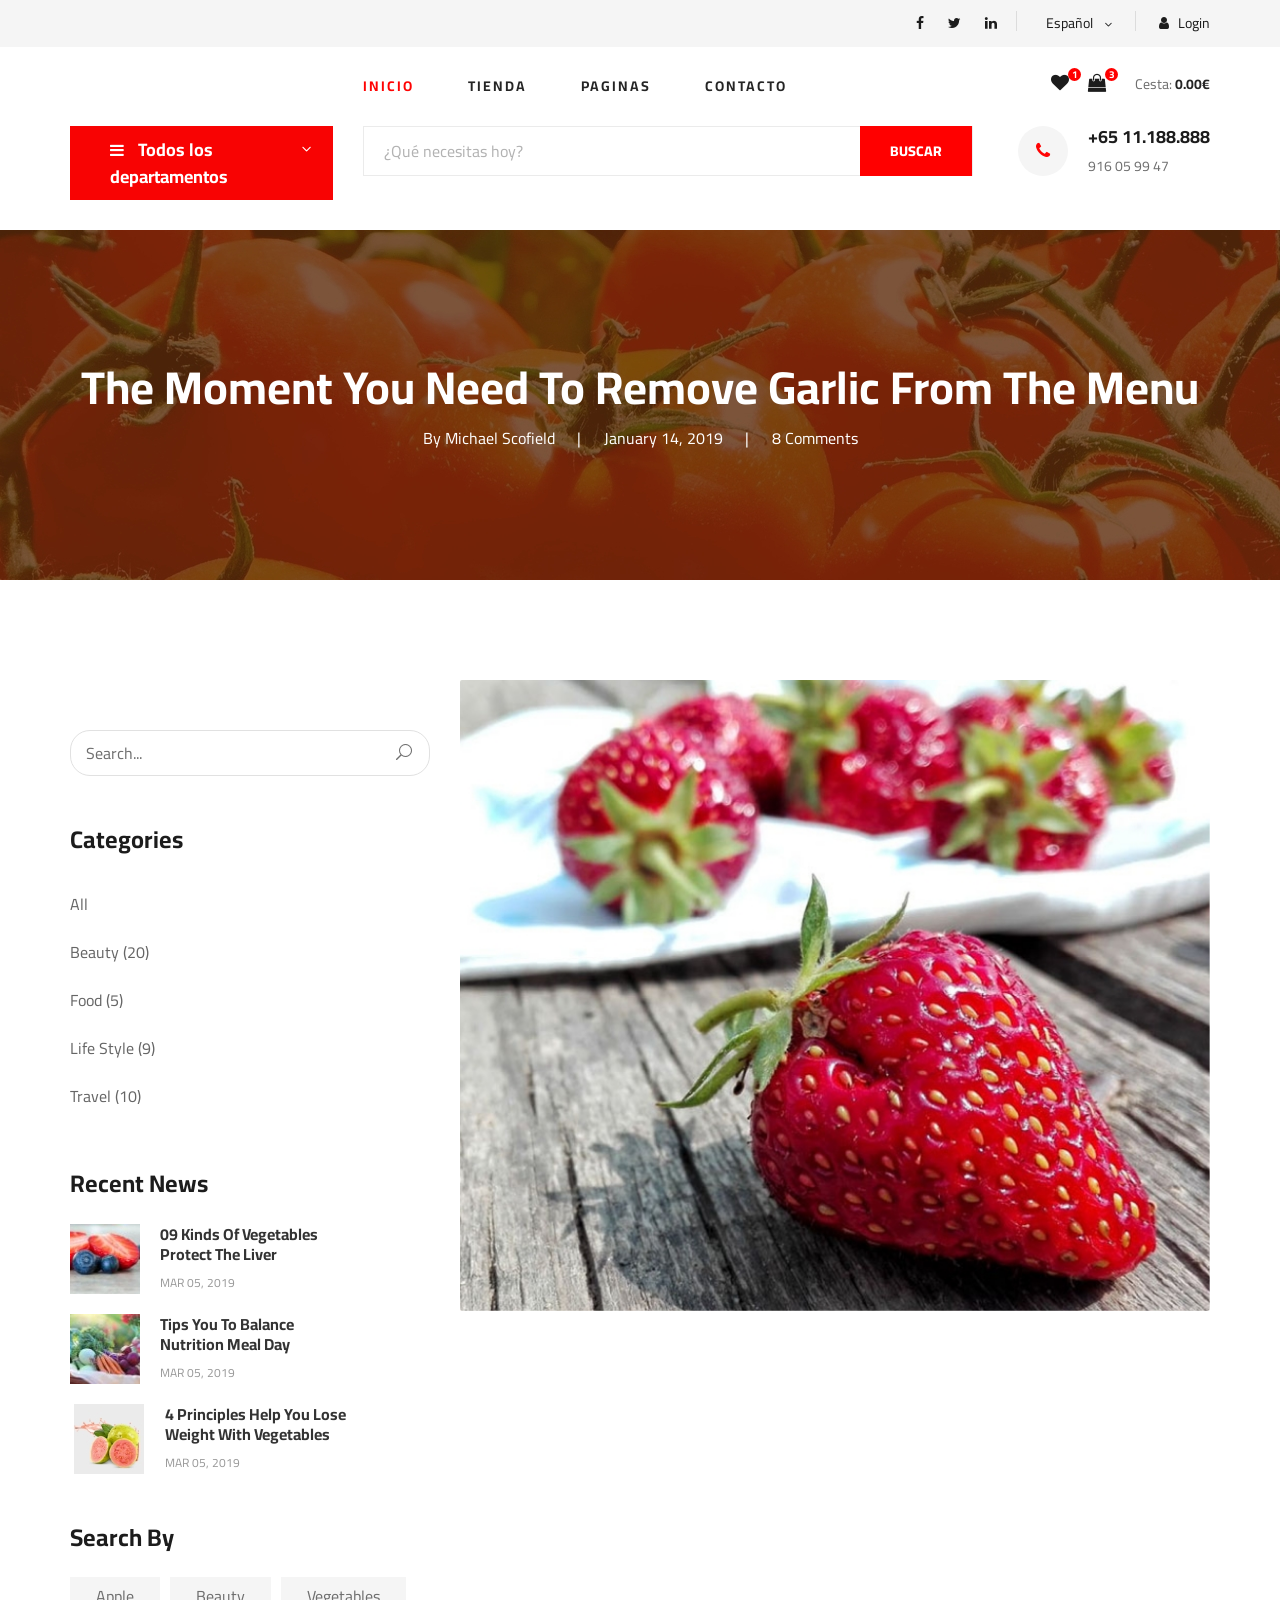
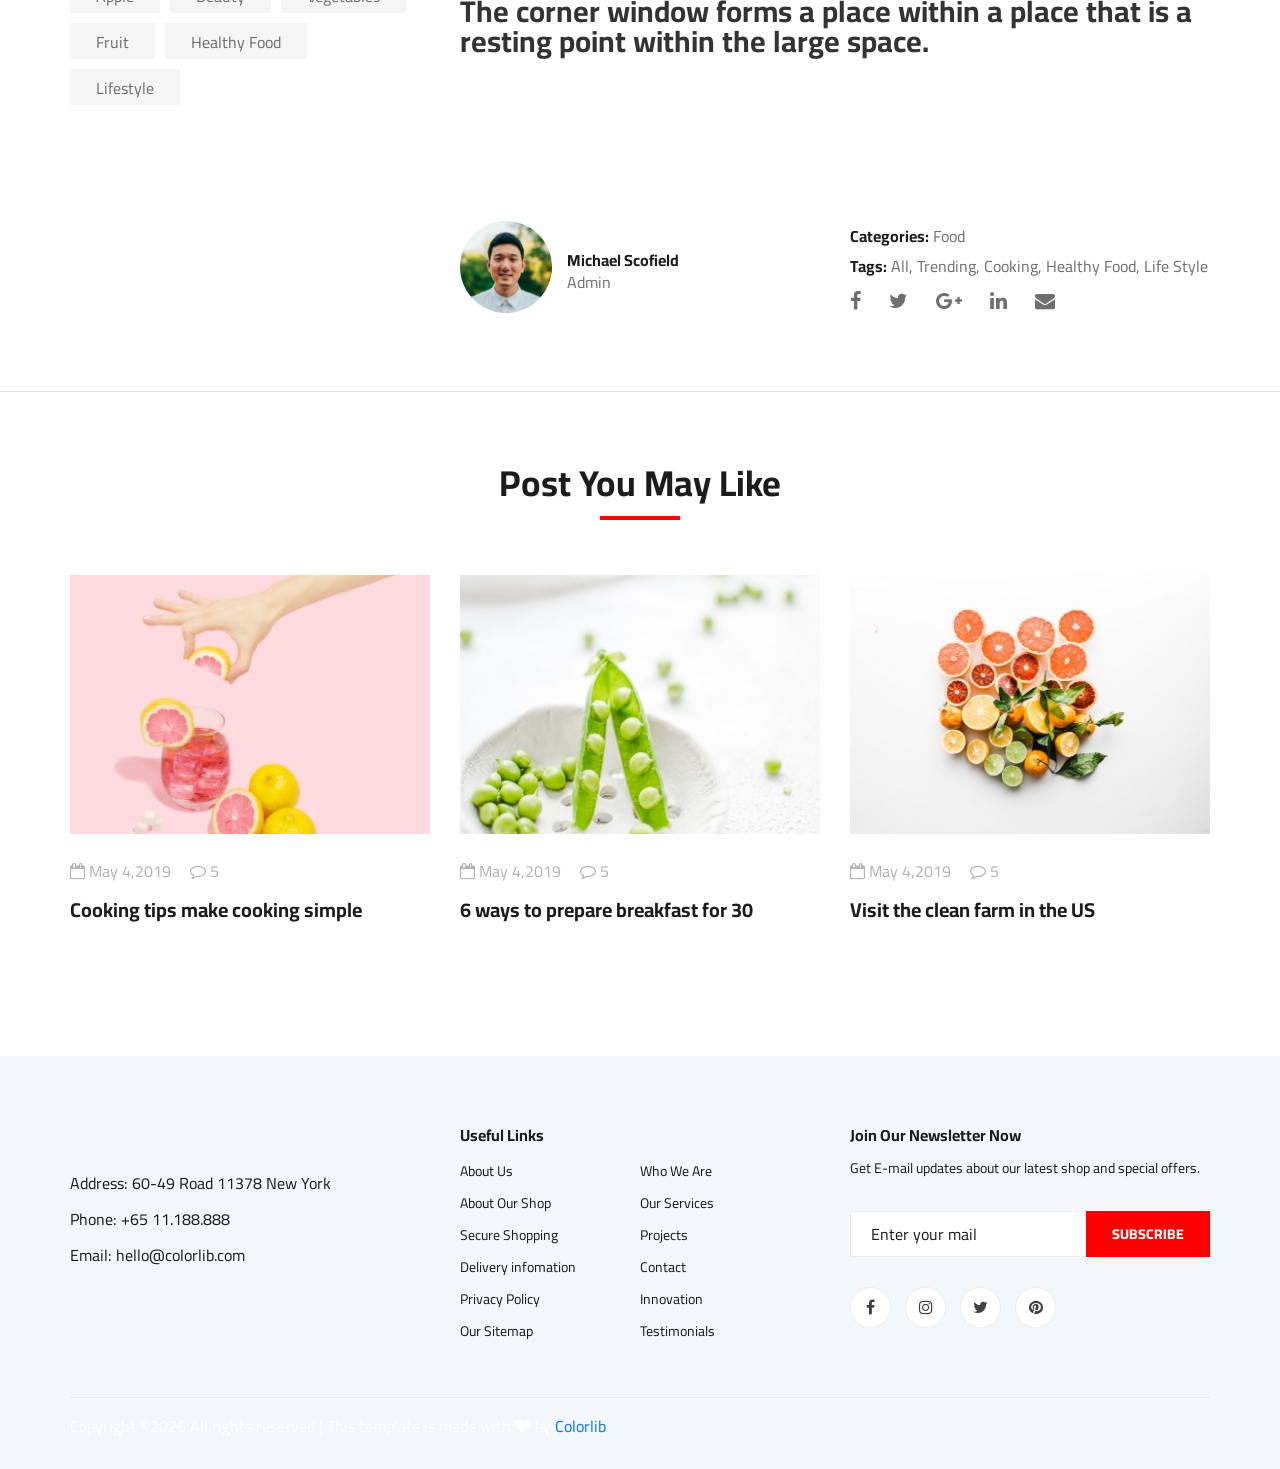
==== commit 4e7a570b: "Fotos Productos Y cambios varios" ====
--- a/blog-details.html
+++ b/blog-details.html
@@ -7,7 +7,7 @@
     <meta name="keywords" content="Ogani, unica, creative, html">
     <meta name="viewport" content="width=device-width, initial-scale=1.0">
     <meta http-equiv="X-UA-Compatible" content="ie=edge">
-    <title>Ogani | Template</title>
+    <title>Mercadito Plaza Turia | Blog</title>
 
     <!-- Google Font -->
     <link href="https://fonts.googleapis.com/css2?family=Cairo:wght@200;300;400;600;900&display=swap" rel="stylesheet">
@@ -29,97 +29,33 @@
         <div class="loader"></div>
     </div>
 
-    <!-- Humberger Begin -->
-    <div class="humberger__menu__overlay"></div>
-    <div class="humberger__menu__wrapper">
-        <div class="humberger__menu__logo">
-            <a href="#"><img src="img/logo.png" alt=""></a>
-        </div>
-        <div class="humberger__menu__cart">
-            <ul>
-                <li><a href="#"><i class="fa fa-heart"></i> <span>1</span></a></li>
-                <li><a href="#"><i class="fa fa-shopping-bag"></i> <span>3</span></a></li>
-            </ul>
-            <div class="header__cart__price">item: <span>$150.00</span></div>
-        </div>
-        <div class="humberger__menu__widget">
-            <div class="header__top__right__language">
-                <img src="img/language.png" alt="">
-                <div>English</div>
-                <span class="arrow_carrot-down"></span>
-                <ul>
-                    <li><a href="#">Spanis</a></li>
-                    <li><a href="#">English</a></li>
-                </ul>
-            </div>
-            <div class="header__top__right__auth">
-                <a href="#"><i class="fa fa-user"></i> Login</a>
-            </div>
-        </div>
-        <nav class="humberger__menu__nav mobile-menu">
-            <ul>
-                <li class="active"><a href="./index.html">Home</a></li>
-                <li><a href="./shop-grid.html">Shop</a></li>
-                <li><a href="#">Pages</a>
-                    <ul class="header__menu__dropdown">
-                        <li><a href="./shop-details.html">Shop Details</a></li>
-                        <li><a href="./shoping-cart.html">Shoping Cart</a></li>
-                        <li><a href="./checkout.html">Check Out</a></li>
-                        <li><a href="./blog-details.html">Blog Details</a></li>
-                    </ul>
-                </li>
-                <li><a href="./blog.html">Blog</a></li>
-                <li><a href="./contact.html">Contact</a></li>
-            </ul>
-        </nav>
-        <div id="mobile-menu-wrap"></div>
-        <div class="header__top__right__social">
-            <a href="#"><i class="fa fa-facebook"></i></a>
-            <a href="#"><i class="fa fa-twitter"></i></a>
-            <a href="#"><i class="fa fa-linkedin"></i></a>
-            <a href="#"><i class="fa fa-pinterest-p"></i></a>
-        </div>
-        <div class="humberger__menu__contact">
-            <ul>
-                <li><i class="fa fa-envelope"></i> hello@colorlib.com</li>
-                <li>Free Shipping for all Order of $99</li>
-            </ul>
-        </div>
-    </div>
-    <!-- Humberger End -->
 
     <!-- Header Section Begin -->
     <header class="header">
         <div class="header__top">
             <div class="container">
                 <div class="row">
-                    <div class="col-lg-6">
-                        <div class="header__top__left">
-                            <ul>
-                                <li><i class="fa fa-envelope"></i> hello@colorlib.com</li>
-                                <li>Free Shipping for all Order of $99</li>
-                            </ul>
-                        </div>
-                    </div>
-                    <div class="col-lg-6">
+                    <div class="col-lg-6 col-md-6">
+
+                    </div>
+                    <div class="col-lg-6 col-md-6">
                         <div class="header__top__right">
                             <div class="header__top__right__social">
                                 <a href="#"><i class="fa fa-facebook"></i></a>
                                 <a href="#"><i class="fa fa-twitter"></i></a>
                                 <a href="#"><i class="fa fa-linkedin"></i></a>
-                                <a href="#"><i class="fa fa-pinterest-p"></i></a>
                             </div>
                             <div class="header__top__right__language">
                                 <img src="img/language.png" alt="">
-                                <div>English</div>
+                                <div>Español</div>
                                 <span class="arrow_carrot-down"></span>
                                 <ul>
-                                    <li><a href="#">Spanis</a></li>
-                                    <li><a href="#">English</a></li>
+                                    <li><a href="#">Español</a></li>
+                                    <li><a href="#">Inglés</a></li>
                                 </ul>
                             </div>
                             <div class="header__top__right__auth">
-                                <a href="#"><i class="fa fa-user"></i> Login</a>
+                                <a href="login.html"><i class="fa fa-user"></i> Login</a>
                             </div>
                         </div>
                     </div>
@@ -130,24 +66,22 @@
             <div class="row">
                 <div class="col-lg-3">
                     <div class="header__logo">
-                        <a href="./index.html"><img src="img/logo.png" alt=""></a>
+                        <a href="./index.html"><img src="img/logo.jpg" alt=""></a>
                     </div>
                 </div>
                 <div class="col-lg-6">
                     <nav class="header__menu">
                         <ul>
-                            <li><a href="./index.html">Home</a></li>
-                            <li><a href="./shop-grid.html">Shop</a></li>
-                            <li><a href="#">Pages</a>
+                            <li class="active"><a href="./index.html">Inicio</a></li>
+                            <li><a href="./shop-grid.html">Tienda</a></li>
+                            <li><a href="#">Paginas</a>
                                 <ul class="header__menu__dropdown">
-                                    <li><a href="./shop-details.html">Shop Details</a></li>
-                                    <li><a href="./shoping-cart.html">Shoping Cart</a></li>
-                                    <li><a href="./checkout.html">Check Out</a></li>
-                                    <li><a href="./blog-details.html">Blog Details</a></li>
+                                    <li><a href="./shop-details.html">Producto del Dia</a></li>
+                                    <li><a href="./shoping-cart.html">Cesta de la compra</a></li>
+                                    <li><a href="./checkout.html">Finalizar Compra</a></li>
                                 </ul>
                             </li>
-                            <li class="active"><a href="./blog.html">Blog</a></li>
-                            <li><a href="./contact.html">Contact</a></li>
+                            <li><a href="./contact.html">Contacto</a></li>
                         </ul>
                     </nav>
                 </div>
@@ -157,7 +91,7 @@
                             <li><a href="#"><i class="fa fa-heart"></i> <span>1</span></a></li>
                             <li><a href="#"><i class="fa fa-shopping-bag"></i> <span>3</span></a></li>
                         </ul>
-                        <div class="header__cart__price">item: <span>$150.00</span></div>
+                        <div class="header__cart__price">Cesta: <span>0.00€</span></div>
                     </div>
                 </div>
             </div>
@@ -176,20 +110,19 @@
                     <div class="hero__categories">
                         <div class="hero__categories__all">
                             <i class="fa fa-bars"></i>
-                            <span>All departments</span>
-                        </div>
-                        <ul>
-                            <li><a href="#">Fresh Meat</a></li>
-                            <li><a href="#">Vegetables</a></li>
-                            <li><a href="#">Fruit & Nut Gifts</a></li>
-                            <li><a href="#">Fresh Berries</a></li>
-                            <li><a href="#">Ocean Foods</a></li>
-                            <li><a href="#">Butter & Eggs</a></li>
-                            <li><a href="#">Fastfood</a></li>
-                            <li><a href="#">Fresh Onion</a></li>
-                            <li><a href="#">Papayaya & Crisps</a></li>
-                            <li><a href="#">Oatmeal</a></li>
-                            <li><a href="#">Fresh Bananas</a></li>
+                            <span>Todos los departamentos</span>
+                        </div>
+                        <ul>
+                            <li><a href="#">Carne Fresca</a></li>
+                            <li><a href="#">Carne Blanca</a></li>
+                            <li><a href="#">Pescado</a></li>
+                            <li><a href="#">Verdura</a></li>
+                            <li><a href="#">Frutas</a></li>
+                            <li><a href="#">Condimentos</a></li>
+                            <li><a href="#">Frutos Secos</a></li>
+                            <li><a href="#">Bebida y Zumos</a></li>
+                            <li><a href="#">Comida Rapida</a></li>
+                            <li><a href="#">Pan</a></li>
                         </ul>
                     </div>
                 </div>
@@ -197,12 +130,8 @@
                     <div class="hero__search">
                         <div class="hero__search__form">
                             <form action="#">
-                                <div class="hero__search__categories">
-                                    All Categories
-                                    <span class="arrow_carrot-down"></span>
-                                </div>
-                                <input type="text" placeholder="What do yo u need?">
-                                <button type="submit" class="site-btn">SEARCH</button>
+                                <input type="text" placeholder="¿Qué necesitas hoy?">
+                                <button type="submit" class="site-btn">BUSCAR</button>
                             </form>
                         </div>
                         <div class="hero__search__phone">
@@ -211,7 +140,7 @@
                             </div>
                             <div class="hero__search__phone__text">
                                 <h5>+65 11.188.888</h5>
-                                <span>support 24/7 time</span>
+                                <span>916 05 99 47</span>
                             </div>
                         </div>
                     </div>
@@ -220,7 +149,6 @@
         </div>
     </section>
     <!-- Hero Section End -->
-
     <!-- Blog Details Hero Begin -->
     <section class="blog-details-hero set-bg" data-setbg="img/blog/details/details-hero.jpg">
         <div class="container">
--- a/css/style.css
+++ b/css/style.css
@@ -1,38 +1,3 @@
-/******************************************************************
-  Template Name: Ogani
-  Description:  Ogani eCommerce  HTML Template
-  Author: Colorlib
-  Author URI: https://colorlib.com
-  Version: 1.0
-  Created: Colorlib
-******************************************************************/
-
-
-/*------------------------------------------------------------------
-[Table of contents]
-
-1.  Template default CSS
-	1.1	Variables
-	1.2	Mixins
-	1.3	Flexbox
-	1.4	Reset
-2.  Helper Css
-3.  Header Section
-4.  Hero Section
-5.  Service Section
-6.  Categories Section
-7.  Featured Section
-8.  Latest Product Section
-9.  Contact
-10.  Footer Style
--------------------------------------------------------------------*/
-
-
-/*----------------------------------------*/
-
-
-/* Template default CSS
-/*----------------------------------------*/
 
 html,
 body {
@@ -112,10 +77,6 @@
 }
 
 
-/*---------------------
-  Helper CSS
------------------------*/
-
 .section-title {
     margin-bottom: 50px;
     text-align: center;
@@ -134,7 +95,7 @@
     right: 0;
     height: 4px;
     width: 80px;
-    background: #7fad39;
+    background: #ff0303;
     content: "";
     margin: 0 auto;
 }
@@ -457,7 +418,7 @@
 }
 
 .header__menu ul li .header__menu__dropdown li:hover>a {
-    color: #7fad39;
+    color: #ff0303;
 }
 
 .header__menu ul li .header__menu__dropdown li a {
@@ -468,7 +429,7 @@
 }
 
 .header__menu ul li.active a {
-    color: #7fad39;
+    color: #ff0303;
 }
 
 .header__menu ul li:hover .header__menu__dropdown {
@@ -478,7 +439,7 @@
 }
 
 .header__menu ul li:hover>a {
-    color: #7fad39;
+    color: #ff0303;
 }
 
 .header__menu ul li:last-child {
@@ -709,7 +670,7 @@
 
 .hero__search__phone__icon {
     font-size: 18px;
-    color: #7fad39;
+    color: #ff0303;
     height: 50px;
     width: 50px;
     background: #f5f5f5;
@@ -736,18 +697,48 @@
 }
 
 .hero__item {
+    position: relative;
     height: 431px;
     display: flex;
     align-items: center;
-    padding-left: 75px;
-}
-
+    /* padding-left: 75px; */
+}
+
+.hero__item::after{
+    content: '';
+    width: 100%;
+    height: 100%;
+    position: absolute;
+    /* top: 0;  */
+    left: 0;
+    padding: 0; margin: 0;
+    z-index: 2;
+    background: rgba(0, 0, 0, 0.5);
+    box-sizing: border-box;
+
+    background: -moz-linear-gradient(left,  rgba(0,0,0,1) 0%, rgba(0,0,0,0) 60%, rgba(0,0,0,0) 100%);
+    background: -webkit-linear-gradient(left,  rgba(0,0,0,1) 0%,rgba(0,0,0,0) 60%,rgba(0,0,0,0) 100%);
+    background: linear-gradient(to right,  rgba(0,0,0,1) 0%,rgba(0,0,0,0) 60%,rgba(0,0,0,0) 100%);
+    filter: progid:DXImageTransform.Microsoft.gradient( startColorstr='#000000', endColorstr='#00000000',GradientType=1 );
+    
+
+
+}
+
+.hero__text h2, .hero__text a {
+    position: absolute;
+    top: 30%; left: 40px;
+    z-index: 3;
+}
 .hero__text h2 {
     font-size: 46px;
-    color: #e5ff00;
+    color: #fff;
     line-height: 52px;
-    font-weight: 700;
-    margin: 10px 0;
+    font-weight: 600;
+}
+
+.hero__text a {
+    margin-top: 15%;
 }
 
 .hero__text p {
@@ -843,7 +834,7 @@
     bottom: -2px;
     width: 100%;
     height: 2px;
-    background: #7fad39;
+    background: #ff0303;
     content: "";
     opacity: 0;
 }
@@ -891,8 +882,8 @@
 }
 
 .featured__item__pic__hover li:hover a {
-    background: #7fad39;
-    border-color: #7fad39;
+    background: #ff0303;
+    border-color: #ff0303;
 }
 
 .featured__item__pic__hover li:hover a i {
@@ -1332,8 +1323,8 @@
 }
 
 .product__item__pic__hover li:hover a {
-    background: #7fad39;
-    border-color: #7fad39;
+    background: #ff0303;
+    border-color: #ff0303;
 }
 
 .product__item__pic__hover li:hover a i {
@@ -1531,7 +1522,7 @@
 }
 
 .filter__option span:hover {
-    color: #7fad39;
+    color: #ff0303;
 }
 
 .product__item {
@@ -1572,8 +1563,8 @@
 }
 
 .product__item__pic__hover li:hover a {
-    background: #7fad39;
-    border-color: #7fad39;
+    background: #ff0303;
+    border-color: #ff0303;
 }
 
 .product__item__pic__hover li:hover a i {
@@ -1653,8 +1644,8 @@
 
 .product__pagination a:hover,
 .blog__pagination a:hover {
-    background: #7fad39;
-    border-color: #7fad39;
+    background: #ff0303;
+    border-color: #ff0303;
     color: #ffffff;
 }
 
@@ -2166,8 +2157,8 @@
 }
 
 .checkout__input__checkbox label input:checked~.checkmark {
-    background: #7fad39;
-    border-color: #7fad39;
+    background: #ff0303;
+    border-color: #ff0303;
 }
 
 .checkout__input__checkbox label input:checked~.checkmark:after {
@@ -2396,7 +2387,7 @@
 }
 
 .blog__sidebar__item ul li a:hover {
-    color: #7fad39;
+    color: #ff0303;
 }
 
 .blog__sidebar__search {
@@ -2618,7 +2609,7 @@
 }
 
 .blog__details__widget .blog__details__social a:hover {
-    color: #7fad39;
+    color: #ff0303;
 }
 
 .blog__details__widget .blog__details__social a:last-child {
@@ -2737,7 +2728,7 @@
 }
 
 .footer__widget .footer__widget__social a:hover {
-    background: #7fad39;
+    background: #ff0303;
     color: #ffffff;
     border-color: #ffffff;
 }
@@ -2776,7 +2767,7 @@
 
 .contact__widget span {
     font-size: 36px;
-    color: #7fad39;
+    color: #ff0303;
 }
 
 .contact__widget h4 {
@@ -2816,7 +2807,7 @@
 
 .map .map-inside i {
     font-size: 48px;
-    color: #7fad39;
+    color: #ff0303;
     position: absolute;
     bottom: -75px;
     left: 50%;
@@ -3077,7 +3068,7 @@
     .humberger__menu__cart ul li a span {
         height: 13px;
         width: 13px;
-        background: #7fad39;
+        background: #ff0303;
         font-size: 10px;
         color: #ffffff;
         line-height: 13px;
@@ -3143,7 +3134,7 @@
         -webkit-border-radius: 0;
         border-radius: 0;
         background: transparent;
-        color: #7fad39;
+        color: #ff0303;
     }
     .humberger__menu__wrapper .slicknav_nav .slicknav_row,
     .humberger__menu__wrapper .slicknav_nav a {
@@ -3336,7 +3327,7 @@
     .humberger__menu__cart ul li a span {
         height: 13px;
         width: 13px;
-        background: #7fad39;
+        background: #ff0303;
         font-size: 10px;
         color: #ffffff;
         line-height: 13px;
@@ -3402,7 +3393,7 @@
         -webkit-border-radius: 0;
         border-radius: 0;
         background: transparent;
-        color: #7fad39;
+        color: #ff0303;
     }
     .humberger__menu__wrapper .slicknav_nav .slicknav_row,
     .humberger__menu__wrapper .slicknav_nav a {
@@ -3490,4 +3481,112 @@
     .blog__details__hero__text h2 {
         font-size: 24px;
     }
+    * {
+  -webkit-box-sizing: border-box;
+          box-sizing: border-box;
+}
+
+body {
+  padding: 0;
+  margin: 0;
+}
+
+#notfound {
+  position: relative;
+  height: 100vh;
+}
+
+#notfound .notfound {
+  position: absolute;
+  left: 50%;
+  top: 50%;
+  -webkit-transform: translate(-50%, -50%);
+      -ms-transform: translate(-50%, -50%);
+          transform: translate(-50%, -50%);
+}
+
+.notfound {
+  max-width: 520px;
+  width: 100%;
+  line-height: 1.4;
+}
+
+.notfound>div:first-child {
+  padding-left: 200px;
+  padding-top: 12px;
+  height: 170px;
+  margin-bottom: 20px;
+}
+
+.notfound .notfound-404 {
+  position: absolute;
+  left: 0;
+  top: 0;
+  width: 170px;
+  height: 170px;
+  background: #e01818;
+  border-radius: 7px;
+  -webkit-box-shadow: 0px 0px 0px 10px #e01818 inset, 0px 0px 0px 20px #fff inset;
+          box-shadow: 0px 0px 0px 10px #e01818 inset, 0px 0px 0px 20px #fff inset;
+}
+
+.notfound .notfound-404 h1 {
+  font-family: 'Chango', cursive;
+  color: #fff;
+  font-size: 118px;
+  margin: 0px;
+  position: absolute;
+  left: 50%;
+  top: 50%;
+  -webkit-transform: translate(-50%, -50%);
+      -ms-transform: translate(-50%, -50%);
+          transform: translate(-50%, -50%);
+  display: inline-block;
+  height: 60px;
+  line-height: 60px;
+}
+
+.notfound h2 {
+  font-family: 'Chango', cursive;
+  font-size: 68px;
+  color: #222;
+  font-weight: 400;
+  text-transform: uppercase;
+  margin: 0px;
+  line-height: 1.1;
+}
+
+.notfound p {
+  font-family: 'Montserrat', sans-serif;
+  font-size: 16px;
+  font-weight: 400;
+  color: #222;
+  margin-top: 5px;
+}
+
+.notfound a {
+  font-family: 'Montserrat', sans-serif;
+  color: #e01818;
+  font-weight: 400;
+  text-decoration: none;
+}
+
+@media only screen and (max-width: 480px) {
+  .notfound {
+    padding-left: 15px;
+    padding-right: 15px;
+  }
+  .notfound>div:first-child {
+    padding: 0px;
+    height: auto;
+  }
+  .notfound .notfound-404 {
+    position: relative;
+    margin-bottom: 15px;
+  }
+  .notfound h2 {
+    font-size: 42px;
+  }
+}
+
 }
